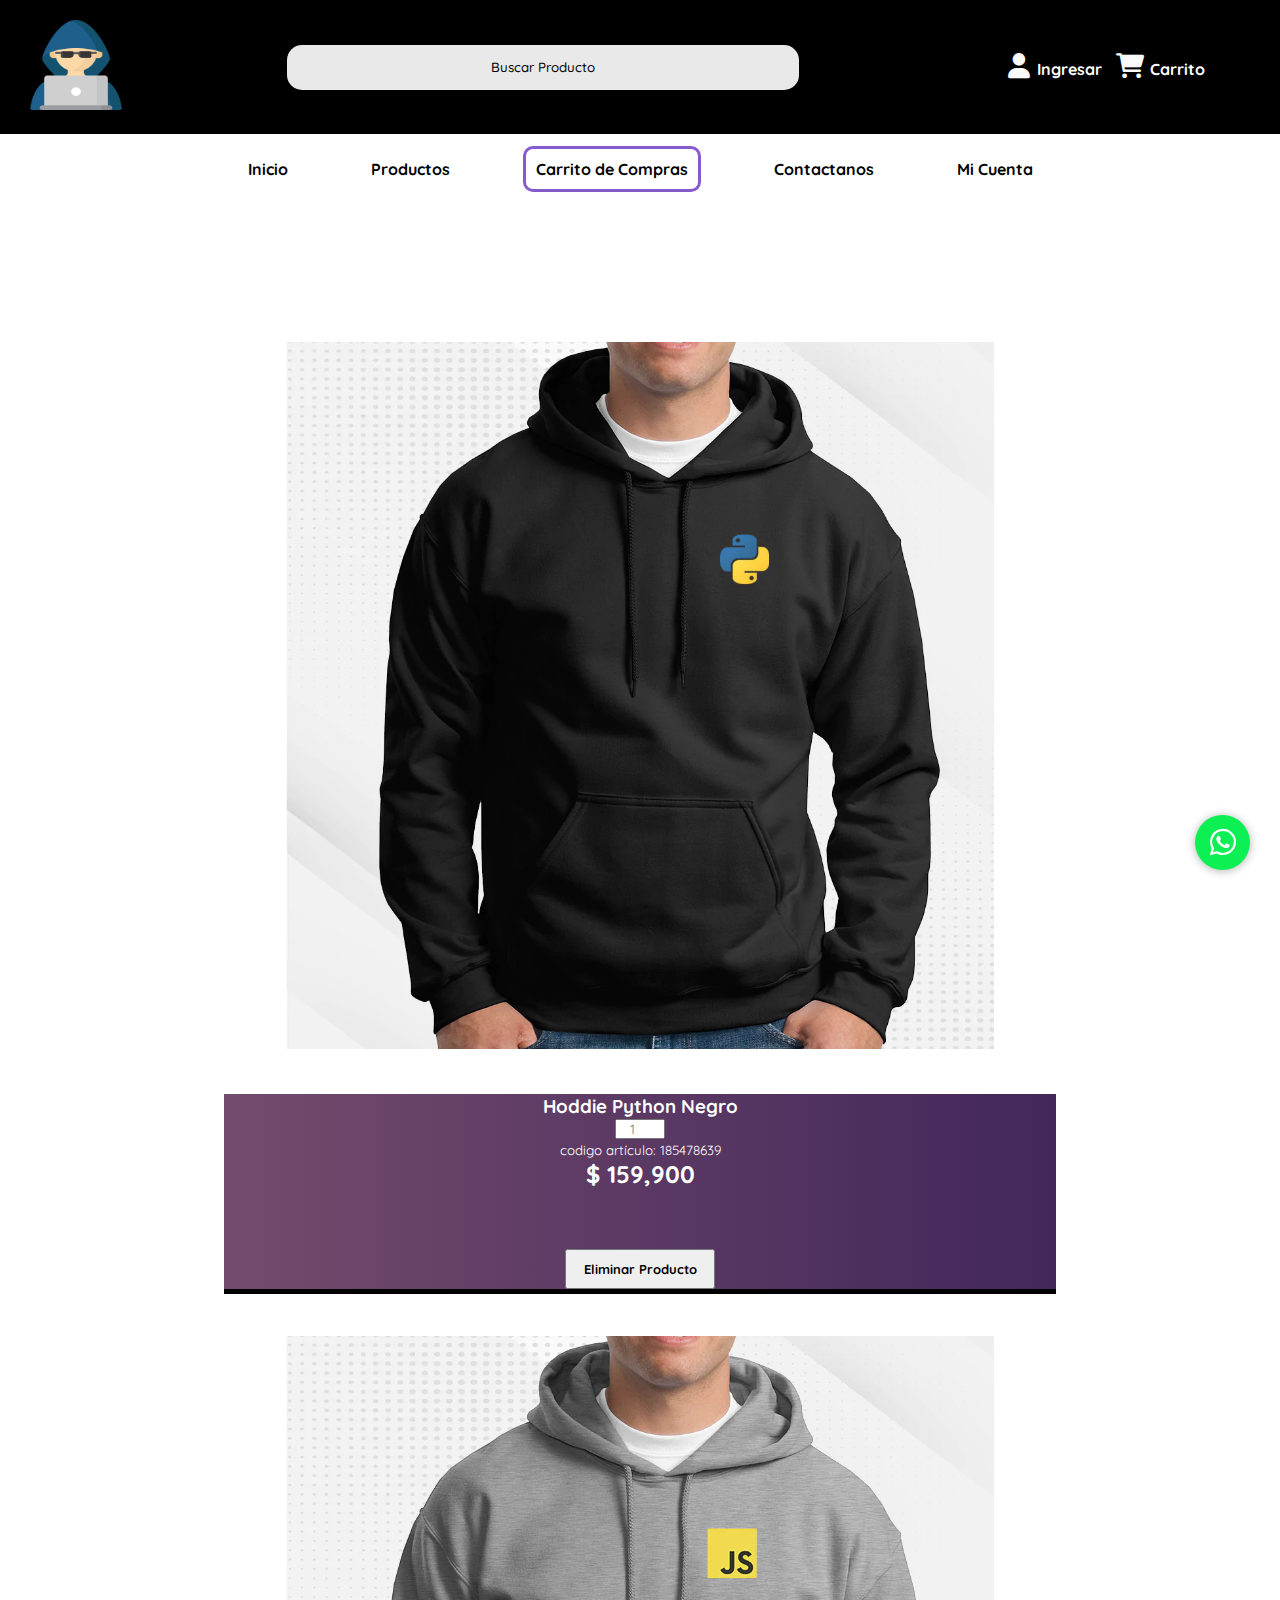
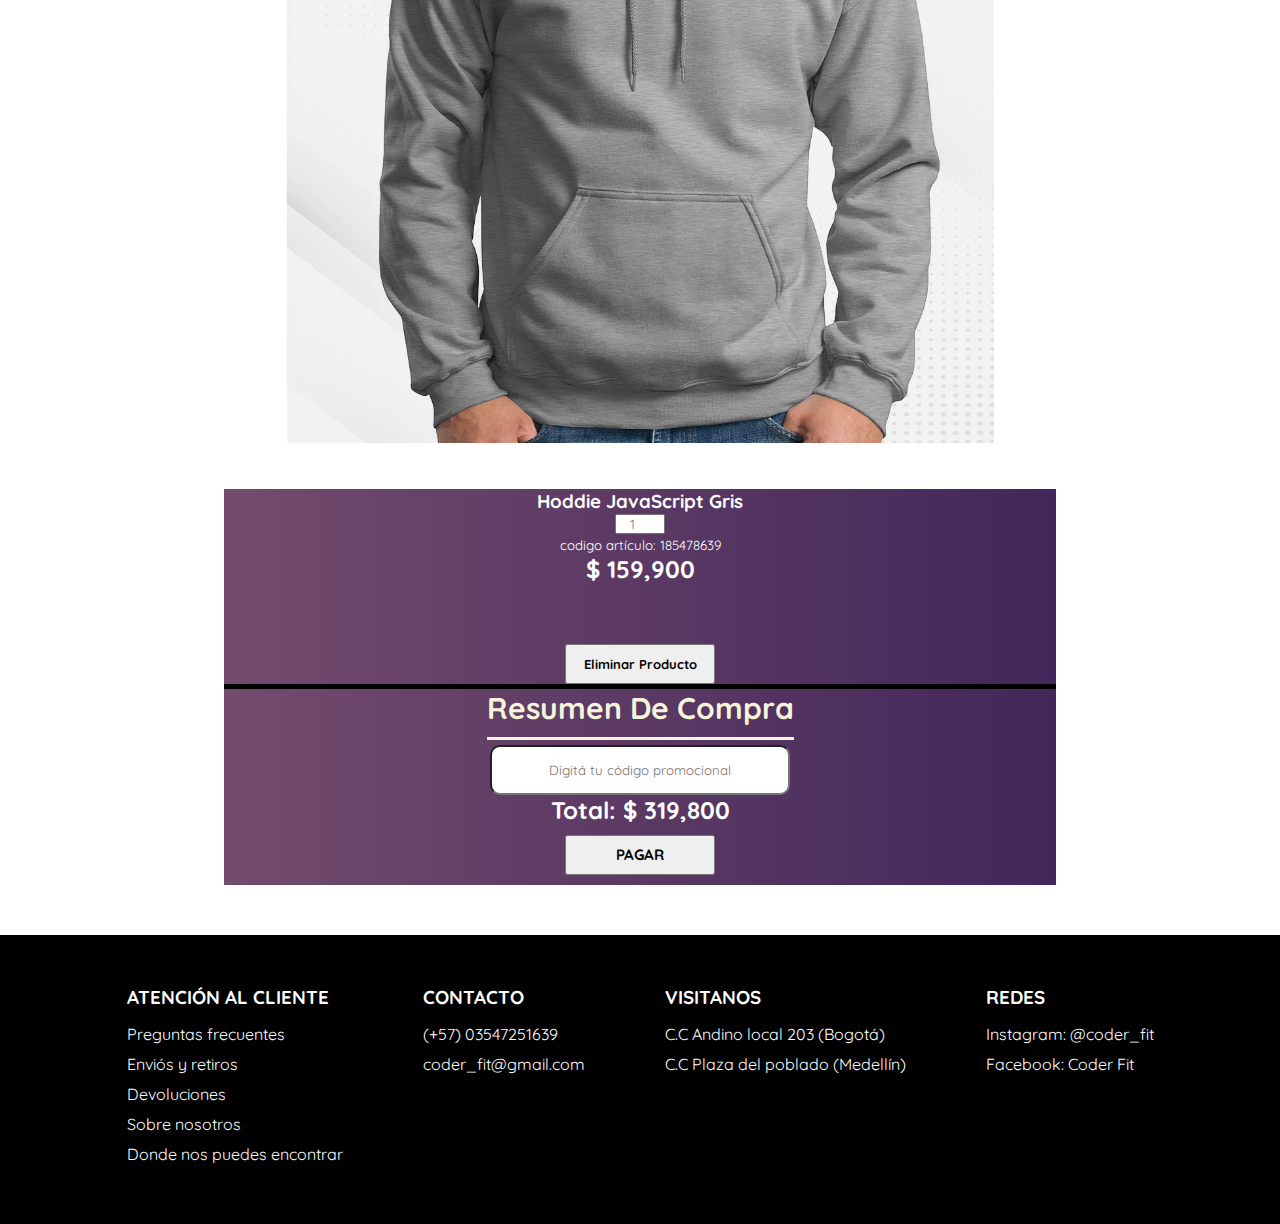
==== pages/carrito.html @ 986bc899 "Finalizando carousel" ====
<!DOCTYPE html>
<html lang="en">

<head>
    <meta charset="UTF-8">
    <meta http-equiv="X-UA-Compatible" content="IE=edge">
    <meta name="viewport" content="width=device-width, initial-scale=1.0">
    <link rel="shortcut icon" href="../images/logo/logo3.png" type="img">
    <link rel="preconnect" href="https://fonts.googleapis.com">
    <link rel="preconnect" href="https://fonts.gstatic.com" crossorigin>
    <link href="https://fonts.googleapis.com/css2?family=Quicksand:wght@300;500;700&display=swap" rel="stylesheet">
    <!-- CSS only -->
    <link href="https://cdn.jsdelivr.net/npm/bootstrap@5.2.0/dist/css/bootstrap.min.css" rel="stylesheet"
        integrity="sha384-gH2yIJqKdNHPEq0n4Mqa/HGKIhSkIHeL5AyhkYV8i59U5AR6csBvApHHNl/vI1Bx" crossorigin="anonymous">
    <title>Carrito</title>
    <link rel="stylesheet" href="../styles/styles.css">
    <link rel="stylesheet" href="../fontawesome-free-6.1.2-web/css/all.css">

</head>

<body>

        <header>
            <div class="header-container">
                <a href="../index.html" class="header-logo">
                    <img src="../images/logo/logo3.png" alt="logo">
                </a>

                <div class="container-input">
                    <input type="text" placeholder="Buscar Producto">
                </div>


                <div class="icons-header">
                    <span href="./cuenta.html" class="fa-solid fa-user">
                        <a class="header-icon__user" href="./cuenta.html">Ingresar</a>
                    </span>
                    <span class="fa-solid fa-cart-shopping">
                        <a href="./carrito.html" class="header-icon-shopping">Carrito</a>
                    </span>
                </div>

                <div class="menu-mobile">
                    <input type="checkbox" id="check">
                    <label for="check" class="checkbtn">
                        <i class="fa-solid fa-bars"></i>
                    </label>

                    <ul class="list-mobile">
                        <li><a href="../index.html">Inicio</a></li>
                        <li><a href="./productos.html">Productos</a></li>
                        <li class="mobile-carrito"><a href="./carrito.html">Carrito</a></li>
                        <li><a href="./contactanos.html">Contactanos</a></li>
                        <li><a href="./cuenta.html">Mi cuenta</a></li>
                    </ul>
                </div>

            </div>

            <nav class="header-nav">
                <ul class="nav-list">
                    <li><a href="../index.html"> Inicio </a></li>
                    <li><a href="./productos.html"> Productos </a></li>
                    <li class="nav-carrito"><a href="./carrito.html"> Carrito de Compras </a></li>
                    <li><a href="./contactanos.html"> Contactanos </a></li>
                    <li><a href="./cuenta.html"> Mi Cuenta </a></li>
                </ul>
            </nav>
        </header>

        <main>
            <section class="container-main">

                <div>
                    <a href="https://api.whatsapp.com/send?phone=987654321" class="btn-wsp" target="_blank"> <i
                            class="fa-brands fa-whatsapp"></i> </a>
                </div>

                <section class="items-shopping">
                    <div class="card mb-3 border-0 cards-horizontal">
                        <div class="row g-0 pb-4">
                            <div class="col-md-4">
                                <img src="../images/hoddies/MockUp_Hoodie_Python_1024x1024@2x.webp" class="img-fluid " alt="...">
                            </div>
                            <div class="col-md-8 text-cards">
                                <div class="card-body text-star align-center body-shopping">
                                    <h3 class="card-title">Hoddie Python Negro</h3>
                                    <span><input class="mt-4" type="number" placeholder="1"></span>
                                    <p class="card-text mt-4"><small>codigo artículo: 185478639</small></p>
                                    <h2>$ 159,900</h2>
                                    <button class="btn btn-danger">Eliminar Producto</button>
                                </div>
                            </div>
                        </div>
                        <div class="row g-0 pt-4 pb-4 item-shopping_others">
                            <div class="col-md-4">
                                <img src="../images/hoddies/Hoodie_JavaScript_Gris_1024x1024@2x.webp" class="img-fluid " alt="...">
                            </div>
                            <div class="col-md-8 text-cards">
                                <div class="card-body text-star align-center body-shopping">
                                    <h3 class="card-title">Hoddie JavaScript Gris</h3>
                                    <span><input class="mt-4" type="number" placeholder="1"></span>
                                    <p class="card-text mt-4"><small>codigo artículo: 185478639</small></p>
                                    <h2>$ 159,900</h2>
                                    
                                    <button class="btn btn-danger">Eliminar Producto</button>
                                </div>
                            </div>
                        </div>
                        <div class="row g-0 pt-4 pb-4 item-shopping_others">
                            
                            <div class="col-md-12 text-cards">
                                <div class="card-body text-star align-center">
                                    <h3 class="card-title mt-4 h3-total">Resumen De Compra</h3>
                                    
                                    <input class="mt-4 input-total" type="text" placeholder="Digitá tu código promocional">
                                    <h2 class="mt-4">Total: $ 319,800</h2> 
                                    <button class="btn btn-success button-total">PAGAR</button>
                                </div>
                            </div>
                        </div>
                    </div>
                    
                </section>



                <!-- <div class="metodos-pago">
                    <img src="../images/metodos-de-pago-por-payu.png" alt="metodos de pago">
                </div> -->
            </section>
        </main>

        <footer>

            <section class=footer-style>
                <div>
                    <h3>ATENCIÓN AL CLIENTE</h3>
                    <p>Preguntas frecuentes</p>
                    <p>Enviós y retiros</p>
                    <p>Devoluciones</p>
                    <p>Sobre nosotros</p>
                    <p>Donde nos puedes encontrar</p>
                </div>

                <div>
                    <h3>CONTACTO</h3>
                    <p>(+57) 03547251639</p>
                    <p>coder_fit@gmail.com</p>
                </div>

                <div>
                    <h3>VISITANOS</h3>
                    <p>C.C Andino local 203 (Bogotá)</p>
                    <p>C.C Plaza del poblado (Medellín)</p>
                </div>

                <div>
                    <h3>REDES</h3>
                    <p>Instagram: @coder_fit</p>
                    <p>Facebook: Coder Fit</p>
                </div>
            </section>

        </footer>


    <!-- JavaScript Bundle with Popper -->
    <script src="https://cdn.jsdelivr.net/npm/bootstrap@5.2.0/dist/js/bootstrap.bundle.min.js"
        integrity="sha384-A3rJD856KowSb7dwlZdYEkO39Gagi7vIsF0jrRAoQmDKKtQBHUuLZ9AsSv4jD4Xa"
        crossorigin="anonymous"></script>
    <script src="/index.js"></script>
</body>

</html>
---- styles/styles.css ----
* {
    margin: 0;
    padding: 0;
    box-sizing: border-box;
    font-family: 'Quicksand', sans-serif;
}

html {
    font-size: 62.5%;
}

body {
    font-size: 1.6rem;
    position: relative;
    min-height: 100vh;
}

a {
    text-decoration: none;
}


/* GRID EN CONTACTO */

.grid-contact {
    display: grid;
    grid-template-areas: 
    "header"
    "form"
    "footer";
    grid-template-columns: 1fr;
    grid-template-rows: 1fr 1fr 1fr;
    width: 100%;
    height: 100vh;
}

.grid-account {
    display: grid;
    grid-template-areas: 
    "header"
    "nav"
    "form"
    "footer";
    grid-template-columns: 1fr;
    grid-template-rows: auto;
    width: 100%;
    height: 100vh;
}

.grid-newaccount {
    display: grid;
    grid-template-areas: 
    "header"
    "nav"
    "form"
    "footer";
    grid-template-columns: 1fr;
    grid-template-rows: auto;
    width: 100%;
    height: 100vh;
}

/* El Header De Mi Pagina */

header {
    grid-area: header;
    width: 100%;
    position: fixed;
    height: auto;
    top: 0;
    z-index: 1;
}

.header-container {
    display: flex;
    justify-content: space-around;
    align-items: center;
    background-color: #000;
    /* position: fixed; */
    width: 100%;
}


.header-logo img {
    width: 10rem;
    height: 9rem;
    margin: 2rem;
}

.container-input {
    display: flex;
    align-items: center;
    width: 50%;
    margin-left: 10%;
}

.container-input input {
    margin-top: 2rem;
    width: 80%;
    height: 4.5rem;
    border-radius: 1.5rem;
    border: none;
    margin-bottom: 2rem;
    text-align: center;
    justify-content: center;
    background-color: rgb(233, 233, 233);
    grid-area: nav;
}

.container-input input:hover {
    box-shadow: 0 1px 6px 0 #20212447;
    border-color: #dfe1e500;
}

.container-input input::placeholder {
    text-align: center;
    color: #000000;
    font-weight: 500;
}

.menu-mobile, #check {
    display: none;
}

.icons-header {
    margin-left: 5%;
    margin-right: 5%;
}

.fa-solid {
    text-decoration: none;
    font-size: 2.5rem;
    color: #fafafa;
    padding: 0.5rem;
}

.header-icon__user {
    font-size:medium;
    font-weight: bold;
    color: #fff;
}

.header-icon__user:hover {
    color: #fafafa;
}

.fa-solid a::after {
    content: "";
    height: 0.3rem;
    width: 0;
    background-color: #865bce;
    display: block;
    transition: all 300ms;
}

.fa-solid a:hover::after {
    width: 100%;
}

.header-icon-shopping {
    font-size:medium;
    font-weight: bold;
    color: #fff;
}

.header-icon-shopping:hover {
    color: #fafafa;
}


.nav-list {
    display: flex;
    flex-direction: row;
    justify-content: center;
    align-items: center;
    list-style-type: none;
    font-weight: bold;
    gap: 5%;
    padding: 1rem;
    height: 70px;
    width: 100%;    
    z-index: 100;
    background-color: #fff;
}

.header-nav {
    grid-area: nav;
}

.header-nav a { 
    color: rgb(0, 0, 0);
    padding: 1rem;
}

.header-nav a:hover { 
    border: 3px solid #865bce;
    border-radius: 1rem;
}

.nav-index a {
    border: 3px solid #865bce;
    border-radius: 1rem;
}

.nav-products a {
    border: 3px solid #865bce;
    border-radius: 1rem;
}

.nav-carrito a {
    border: 3px solid #865bce;
    border-radius: 1rem;
}

.nav-contact a {
    border: 3px solid #865bce;
    border-radius: 1rem;
}

.nav-account a {
    border: 3px solid #865bce;
    border-radius: 1rem;
}

/* El contenido principal */



/* Boton de WhatsApp */

.btn-wsp {
    position: fixed;
    width: 5.5rem;
    height: 5.5rem;
    line-height: 5.5rem;
    bottom: 3rem;
    right: 3rem;
    background: #0df053;
    color: #fff;
    border-radius: 5rem;
    transition: all 1s;
    font-size: 30px;
    box-shadow: 0 1px 10px rgba(0, 0, 0, 0.3);
    z-index: 100;
    text-align: center;
}

.btn-wsp:hover {
    color: #0df053;
    background: #fff;
}

/* Pagina Index */

.container-h3 {
    display: flex;
    justify-content: center;
    margin-top: 25rem;
    background-color: #F5F5DC;
    grid-area: new;
}

.container-h3 h3 {
    color: rgb(255, 255, 255);
    width: 25rem;
    height: 5rem;
    background-color: #865bce;
    border-radius: 2.5rem;
    line-height: 5rem;
    margin-top: 2rem;
    text-align: center;
}

.container-new {
    background-color: #F5F5DC;
    grid-area: newimg;
}

.container-new .col {
    margin: 3rem 2rem;
}

.container-new .carousel-elements {
    display: flex;
    justify-content: center;
    align-items: center;
    text-align: center;
}

#carouselExampleControls .carousel-control-prev-icon {
    background-image: url("../images/icons/flecha-correcta\ \(1\).png");
}

#carouselExampleControls .carousel-control-next-icon {
    background-image: url("../images/icons/flecha-correcta.png");
    color: #865bce;
}

.carousel-indicators button {
    background-color: #000;
}

.carousel-control-prev {
    justify-content: flex-start;
    margin-left: 2.5rem;
}

.carousel-control-next {
    justify-content: flex-end;
    margin-right: 2.5rem;
}

#cards_index .card {
    text-align: center;
    margin-top: 2rem;
    margin-bottom: 2rem;
}

#cards_index .badges-index {
    text-align: start;
}

#cards_index h3 {
    font-weight: bold;
}

#cards_index button {
    height: 3rem;
    width: 40%;
    font-weight: 600;
    font-size: 13px;
    background-color: #865bce;
    color: #fff;
    border-radius: 1rem;
    border: none;
}

/* Pagina Productos */

.encabezado-products {
    background-color: #000000;
    color: rgb(255, 255, 255);
    height: 6.5rem;
    width: 75%;
    display: flex;
    justify-content: flex-end;
    align-items: center;
    text-align: center;
    margin: 25rem auto auto;
}

.encabezado-products select {
    background-color: #865bce;
    color: rgb(255, 255, 255);
    font-weight: 500;
    font-size: medium;
    padding: 1rem;
    border-radius: 1rem;
    margin-right: 1rem;
    cursor: pointer;
}

.main-container .icons-products {
    display: flex;
    flex-direction: row;
    justify-content: space-evenly;
    align-items: center;
    flex-wrap: wrap;
    margin-top: 2.5%;
    width: 100%;
}

.icons-products img {
    border-radius: 10%;
    width: 100%;
    margin-bottom: 3%;
}

#cards_products button {
    height: 3rem;
    width: 40%;
    font-weight: 600;
    font-size: 13px;
    background-color: #865bce;
    color: #fff;
    border-radius: 1rem;
    border: none;
}

#cards_products .card {
    text-align: center;
    margin-top: 2rem;
    margin-bottom: 2rem;
    cursor: pointer;
}

#cards_products .card:hover {
    transform: translateY(-15px);
    box-shadow: 0 12px 16px rgba(0, 0, 0, 0.2);
}

#cards_products .badges-products {
    text-align: start;
}

#cards_products h3 {
    font-weight: bold;
    padding-top: 1rem;
}

/* Pagina Carrito */

.items-shopping {
    margin-top: 30rem;
    margin-bottom: 5rem;
    display: flex;
    align-items: center;
    align-content: center;
    justify-content: center;
    text-align: center;
}

.items-shopping .text-cards {
    background-image: linear-gradient( to left,#42275a, #734b6d);
    color: #fff;
    display: flex;
    justify-content: space-around;
}

.items-shopping img{
    margin: 5% 5%;
    width: 85%;
    height: 85%;
}

.items-shopping .cards-horizontal {
    width: 65%;
}

.items-shopping .body-shopping {
    display: flex;
    flex-direction: column;
    align-items: center;
    justify-content: center;
}

.items-shopping input {
    width: 50px;
    text-align: center;
}

.items-shopping .input-total {
    text-align: center;
    width: 300px;
    height: 50px;
    border-radius: 1rem;
    margin-top: 5px;
}

.items-shopping button {
    margin-top: 6rem;
    margin-bottom: 0;
    width: 15rem;
    height: 4rem;
    font-weight: 900;
    font-size: 13px;
}

.items-shopping .h3-total {
    font-weight: bold;
    color: #F5F5DC;
    font-size: 30px;
    border-bottom: 0.3rem solid #F5F5DC;
    padding-bottom: 1rem;
}

.items-shopping .button-total {
    margin: 1rem;
    font-weight: bold;
    font-size: 15px;
}

.items-shopping .item-shopping_others {
   border-top: 0.5rem solid #000;
}



/* Pagina contacto */

.main-form {
    background-color: #F5F5DC;
    margin: 25rem auto 10rem auto;
    border-radius: 1rem;
    width: 60%;
    display: flex;
    flex-direction: column;
    text-align: center;
    padding: 5rem;
    grid-area: form;
}

.form-title {
    color: #865bce;
    font-size: 2.7rem;
    font-weight: bold;
    margin-bottom: 2.5rem;
}

/* .main-form h4 {
    padding-top: 2rem;
} */
  
.controls {
    width: 100%;
    background: rgb(233, 233, 233);
    padding: 1rem;
    border-radius: 0.4rem;
    margin-bottom: 1.6rem;
    border: 1px solid rgb(174, 174, 174);
    font-size: 1.8rem;
}
  
.main-form P {
    text-align: start;
    height: 4rem;
    font-size: 1.8rem;
    line-height: 4rem;
}
  
.main-form a {
    text-decoration: none;
}
  
.main-form a:hover {
    text-decoration: underline;
}

.form-terms {
    margin-top: 2rem;
    display: flex;
    justify-content: center;
    align-items: center;
    text-align: center;
    padding: 2rem;
}

.form-terms label {
    display: inline-block;
    align-items: center;
    text-align: center;
    justify-content: center;
}

.form-checkbox {
    cursor: pointer;
    border-radius: 0.25em;
    width: 2rem;
    height: 2rem;
    margin-right: 0.5rem;
}
  
.main-form .botons {
    width: 100%;
    background-color: #865bce;
    color: rgb(255, 255, 255);
    border: none;
    border-radius: 1rem;
    padding: 1.2rem;
    margin: 1.6rem 0;
    font-size: 1.6rem;
    font-weight: 600;
    cursor: pointer;
}

.form-textarea {
    width: 100%;
    height: 20rem;
    background: rgb(233, 233, 233);
    border: 1px solid rgb(174, 174, 174);
    border-radius: 0.4rem;
    font-size: 1.8rem;
    padding: 1rem;
}

/* Pagina Cuenta */

.form-container__account h5 {
    width: 70%;
    padding: 1rem;
    display: inline-block;
    align-items: center;
    text-align: center;
    justify-content: center;
}

.form-container__account h4 a {
    color: #000000;
    border: 0.3rem solid #865bce;
    border-radius: 0.5rem;
    padding: 0.5rem;
}

.form-create__account h4 {
    margin-top: 3rem;
    padding-bottom: 3rem;
}

.form-container__account h4 a:hover {
    font-size: 2rem;
}

/* Crear cuenta */

.container-select {
    background: rgb(233, 233, 233);
    padding: 1rem;
    border-radius: 0.4rem;
    margin-bottom: 1.6rem;
    border: 1px solid rgb(174, 174, 174);
    font-size: 1.8rem;
}



/* Pie de Pagina */

footer {
    background-color: rgb(0, 0, 0);
    width: 100%;
    text-align: center;
    grid-area: footer;
    justify-content: center;
    display: flex;
    padding: 5rem;
    /* position: absolute; */
}

.footer-style {
    color: #fff;
    display: flex;
    flex-wrap: wrap;
    justify-content: space-between;
    gap: 8rem;
}

.footer-style h3 {
    margin-bottom: 1.5rem;
    text-align: start;
}

.footer-style p {
    margin-bottom: 1rem;
    text-align: start;
}


/* DISPOSITIVO MOBILE */

@media screen and (max-width: 768px) {

    /* HEADER */

    header {
        align-items: center;
        justify-content: center;
    }

    .header-logo {
        width: 20%;
    }

    .header-logo img {
        width: 8rem;
        height: 8rem;
        margin: 2rem;
    }

    .header-nav {
        display: none;
    }

    .icons-header {
        display: none;
    }

    .icon-mobile .fa-solid {
        cursor: pointer;
        font-size: 3rem;
    }

    .container-input {
        width: 100%;
        margin: 0;
        margin-left: 7%;
    }

    .container-input input{
        width: 75%;
    }

    /* MENU MOBILE */ /* MENU MOBILE */ /* MENU MOBILE */ /* MENU MOBILE */

    .checkbtn {
        display: block;
    }

    .menu-mobile {
        display: block;
        position: fixed;
        justify-content: center;
        right: 20px;
        cursor: pointer;
    }

    .menu-mobile ul {
        display: block;
        position: fixed;
        top: 100px;
        left: -100%;
        background: #F5F5DC;
        width: 100%;
        height: 100vh;
        right: 0;
    }

    .menu-mobile ul li a {
        text-decoration: none;
        color: rgb(0, 0, 0);
        font-weight: 600;
        padding: 1rem;
        border-radius: 1rem;
    }

    .list-mobile a:hover { 
        border: 3px solid #865bce;
        border-radius: 1rem;
    }

    .mobile-index a {
        border: 3px solid #865bce;
        border-radius: 1rem;
    }

    .mobile-products a {
        border: 3px solid #865bce;
        border-radius: 1rem;
    }

    .mobile-carrito a {
        border: 3px solid #865bce;
        border-radius: 1rem;
    }

    .mobile-contact a {
        border: 3px solid #865bce;
        border-radius: 1rem;
    }

    .mobile-account a {
        border: 3px solid #865bce;
        border-radius: 1rem;
    }

    .menu-mobile ul li {
        padding: 2rem;
        display: flex;
        justify-content: center;
        margin: 0;
    }

    .menu-mobile ul li:last-child{
        background: none;
        padding: 1rem;
    }

    #check:checked ~ ul {
        left: 0;
        transition: all .45s;
    }

    .menu-mobile i {
        width: 30px;
        height: 30px;
        cursor: pointer;
    }

    /* INDEX *//* INDEX *//* INDEX *//* INDEX *//* INDEX */

    .container-h3 {
        margin: 15rem auto auto;
        /* border-left: 1rem solid #fff;
        border-right: 1rem solid #fff; */
    }

    .container-new .imgnew {
        display: none;
    }

    .container-new {
        margin: auto;
    }

    .container-new .three {
        display: none;
    }

    .container-images {
        margin: auto;
    }

    /* .container-images img {
        margin: 1rem 0.5rem;
        width: 28rem;
        height: 26rem;
    } */


    /* PRODUCTOS *//* PRODUCTOS *//* PRODUCTOS */

    .container-aside {
        display: none;
    }

    .encabezado-products {
        width: 90%;
        display: flex;
        margin: 15rem auto auto;
    }
    
    .encabezado-products select {
        font-weight: 500;
        font-size: smaller;
        margin-right: 1rem;
        cursor: pointer;
    }
    
    .container-products {
        width: 100%;
        margin: auto;
        margin-top: 1.5rem;
    }
    
    .container-products .cards-products {
        width: 29rem;
        height: 30rem;
        margin: 2rem;
        font-size: 13px;
    }
         
    .container-products img {
        width: 25rem;
        height: 23rem;
        margin: 1rem 2rem;
    }


    /* CARRITO *//* CARRITO *//* CARRITO *//* CARRITO */

    .items-shopping .cards-horizontal {
        width: 90%;
    }

    .items-shopping img{
        margin: 1rem;
        width: 250px;
        height: 250px;
    }

    .items-shopping {
        margin-top: 15rem;
        margin-bottom: 5rem;
    }

    .items-shopping .input-total {
        text-align: center;
        width: 180px;
        height: 50px;
        border-radius: 1rem;
        margin-top: 5px;
        font-size: 12px;
    }


    /* CONTACTO *//* CONTACTO *//* CONTACTO *//* CONTACTO */

    .main-form {
        margin: 16rem auto 5rem auto;
        border-radius: 1rem;
        width: 80%;
        font-size: 1.3rem;
    }

    .form-title {
        font-size: 2rem;
    }

    .main-form p {
        font-size: 1.5rem;
    }

    /* CUENTA *//* CUENTA *//* CUENTA *//* CUENTA */

    .form-container__account h4 a:hover {
        font-size: 1.5rem;
    }

    /* FOOTER *//* FOOTER *//* FOOTER *//* FOOTER */

    .footer-style {
        color: #fff;
        margin: 0 5rem;
        font-size: 13px;
        gap: 3rem;
    }



    




}

@media screen and (max-width: 576px) {

    .header-logo img {
        width: 6rem;
        height: 6rem;
        margin: 1rem;
    }

    .container-new .two,.three {
        display: none;
    }

    .container-aside {
        display: none;
    }

    .items-shopping .cards-horizontal {
        width: 100%;
    }

    .items-shopping {
        margin-top: 12rem;
        margin-bottom: 5rem;
    }

    footer {
        padding: 2rem;
    }
}
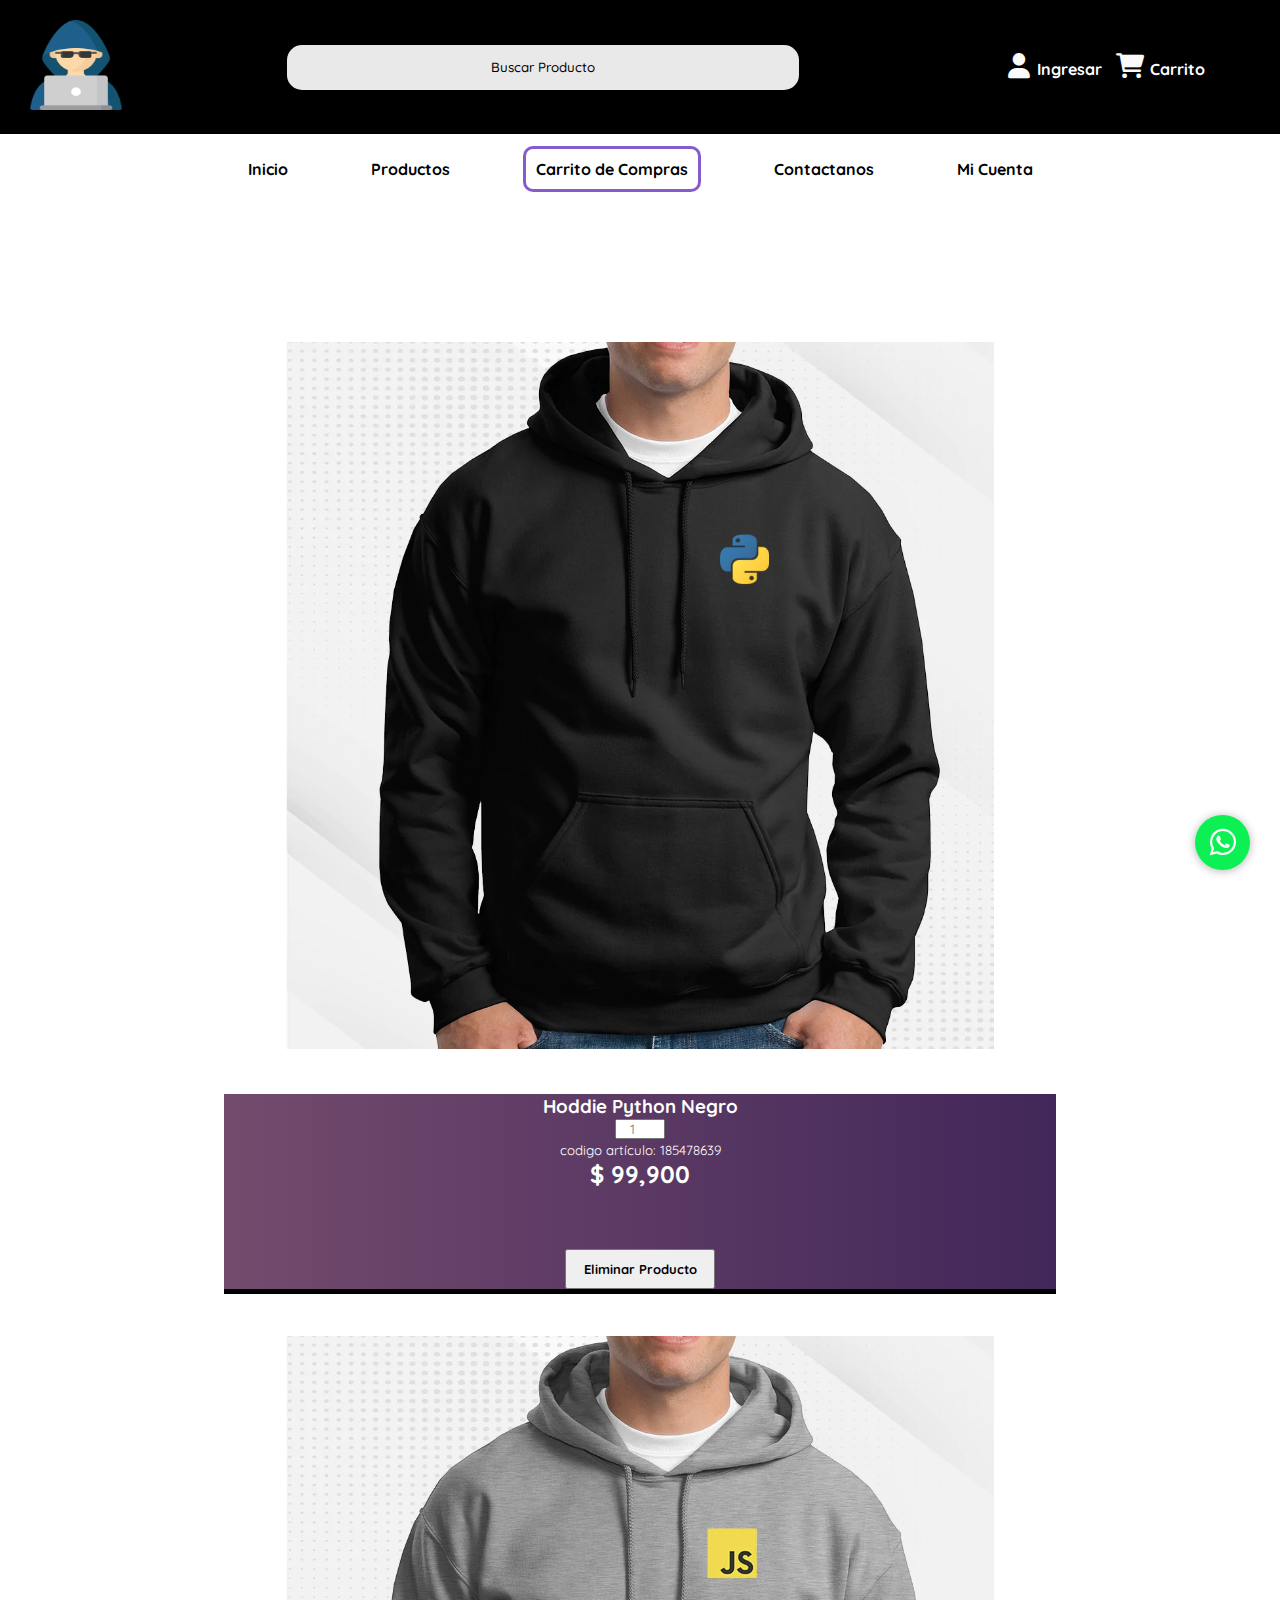
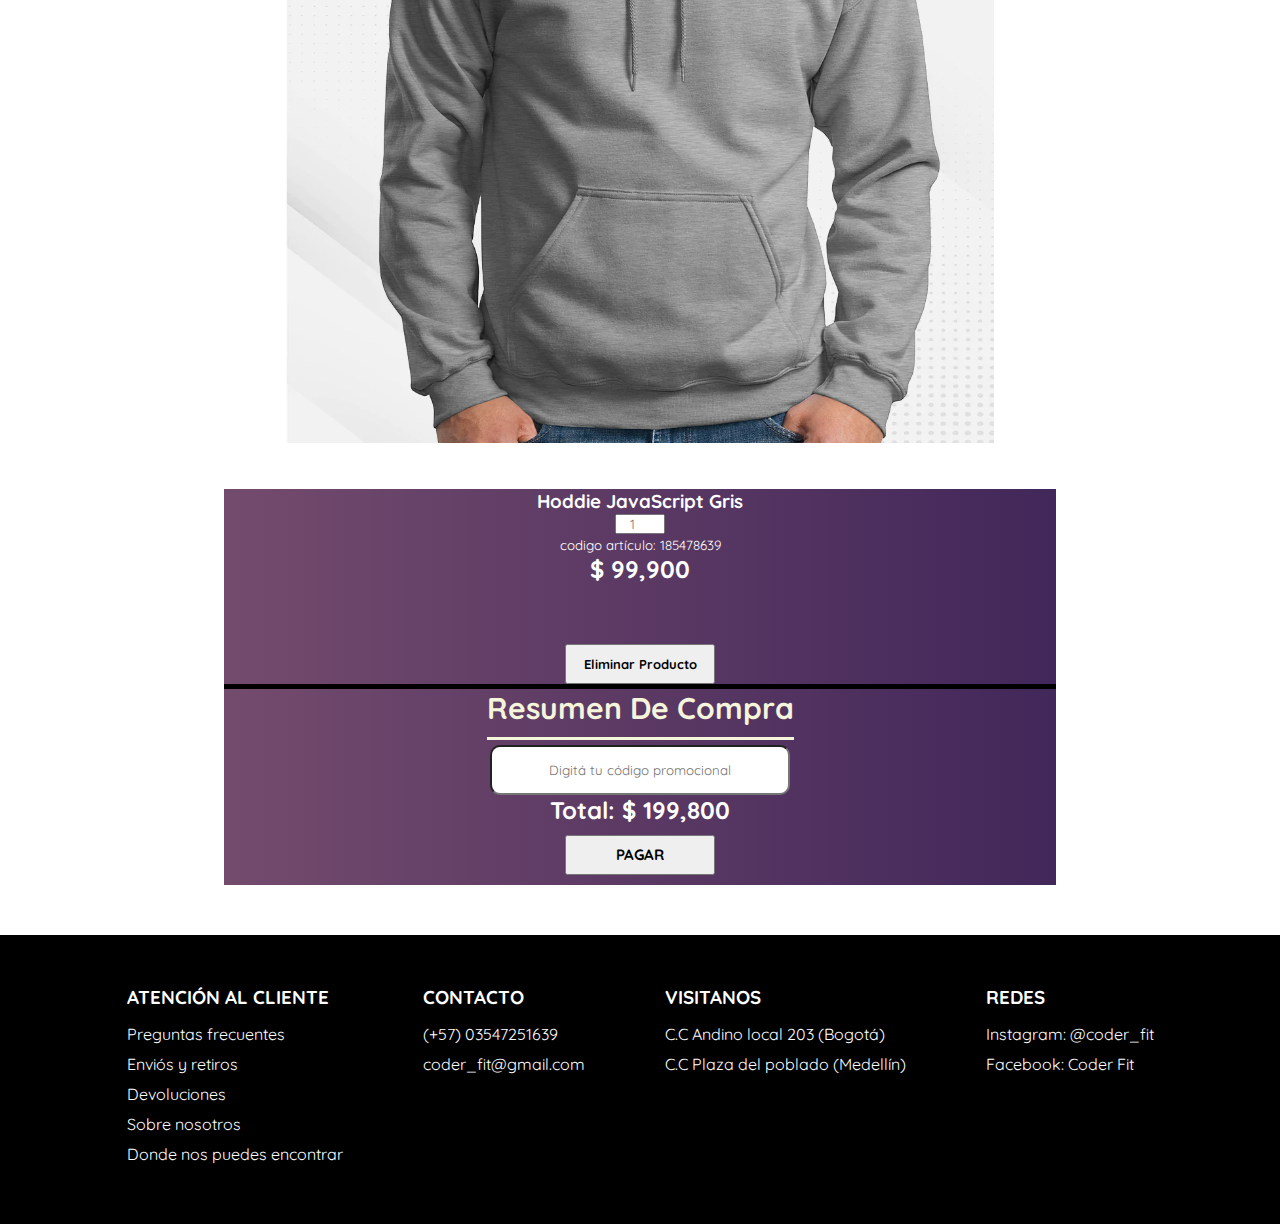
==== commit 504de7bf: "Ajustes finales" ====
--- a/pages/carrito.html
+++ b/pages/carrito.html
@@ -80,28 +80,28 @@
                     <div class="card mb-3 border-0 cards-horizontal">
                         <div class="row g-0 pb-4">
                             <div class="col-md-4">
-                                <img src="../images/hoddies/MockUp_Hoodie_Python_1024x1024@2x.webp" class="img-fluid " alt="...">
+                                <img src="../images/hoddies/MockUp_Hoodie_Python_1024x1024@2x.webp" class="img-fluid " alt="Hoddie Python Negro">
                             </div>
                             <div class="col-md-8 text-cards">
                                 <div class="card-body text-star align-center body-shopping">
                                     <h3 class="card-title">Hoddie Python Negro</h3>
                                     <span><input class="mt-4" type="number" placeholder="1"></span>
                                     <p class="card-text mt-4"><small>codigo artículo: 185478639</small></p>
-                                    <h2>$ 159,900</h2>
+                                    <h2>$ 99,900</h2>
                                     <button class="btn btn-danger">Eliminar Producto</button>
                                 </div>
                             </div>
                         </div>
                         <div class="row g-0 pt-4 pb-4 item-shopping_others">
                             <div class="col-md-4">
-                                <img src="../images/hoddies/Hoodie_JavaScript_Gris_1024x1024@2x.webp" class="img-fluid " alt="...">
+                                <img src="../images/hoddies/Hoodie_JavaScript_Gris_1024x1024@2x.webp" class="img-fluid " alt="Hoddie JavaScript Gris">
                             </div>
                             <div class="col-md-8 text-cards">
                                 <div class="card-body text-star align-center body-shopping">
                                     <h3 class="card-title">Hoddie JavaScript Gris</h3>
                                     <span><input class="mt-4" type="number" placeholder="1"></span>
                                     <p class="card-text mt-4"><small>codigo artículo: 185478639</small></p>
-                                    <h2>$ 159,900</h2>
+                                    <h2>$ 99,900</h2>
                                     
                                     <button class="btn btn-danger">Eliminar Producto</button>
                                 </div>
@@ -114,7 +114,7 @@
                                     <h3 class="card-title mt-4 h3-total">Resumen De Compra</h3>
                                     
                                     <input class="mt-4 input-total" type="text" placeholder="Digitá tu código promocional">
-                                    <h2 class="mt-4">Total: $ 319,800</h2> 
+                                    <h2 class="mt-4">Total: $ 199,800</h2> 
                                     <button class="btn btn-success button-total">PAGAR</button>
                                 </div>
                             </div>
@@ -169,7 +169,7 @@
     <script src="https://cdn.jsdelivr.net/npm/bootstrap@5.2.0/dist/js/bootstrap.bundle.min.js"
         integrity="sha384-A3rJD856KowSb7dwlZdYEkO39Gagi7vIsF0jrRAoQmDKKtQBHUuLZ9AsSv4jD4Xa"
         crossorigin="anonymous"></script>
-    <script src="/index.js"></script>
+    <script src="../index.js"></script>
 </body>
 
 </html>--- a/styles/styles.css
+++ b/styles/styles.css
@@ -490,14 +490,26 @@
 
 .main-form {
     background-color: #F5F5DC;
-    margin: 25rem auto 10rem auto;
-    border-radius: 1rem;
-    width: 60%;
-    display: flex;
-    flex-direction: column;
-    text-align: center;
-    padding: 5rem;
-    grid-area: form;
+    margin: 25rem 15rem 10rem 15rem;
+    text-align: center;
+    align-items: center;
+    justify-content: center;
+    border-radius: 1rem;
+    padding-left: 5rem;
+    padding-right: 5rem;
+    padding-top: 2rem;
+}
+
+.main-form .item-form input {
+    font-size: 15px;
+    padding: 1rem;
+    border-radius: 1rem;
+}
+
+.main-form .item-form textarea {
+    font-size: 15px;
+    padding: 1rem;
+    border-radius: 1rem;
 }
 
 .form-title {
@@ -507,110 +519,99 @@
     margin-bottom: 2.5rem;
 }
 
-/* .main-form h4 {
+.checkbox-form {
+    display: flex;
+    justify-content: center;
+    margin-top: 3rem;
+}
+
+.checkbox-form input {
+    margin-right: 5px;
+}
+
+.button-contact button {
+    margin-top: 3rem;
+    margin-bottom: 0;
+    width: 15rem;
+    height: 4rem;
+    font-weight: 900;
+    font-size: 18px;
+    border-radius: 1rem;
+    background-color: #865bce;
+    border: none;
+}
+
+.button-contact button:hover {
+    background-color: #F5F5DC;
+    border: 0.3rem solid #865bce;
+    color: #000;
+}
+
+/* Pagina Cuenta */
+
+.main-form_account {
+    background-color: #F5F5DC;
+    margin: 25rem auto 10rem auto;
+    width: 60%;
+    text-align: center;
+    align-items: center;
+    justify-content: center;
+    border-radius: 1rem;
+    padding-left: 5rem;
+    padding-right: 5rem;
     padding-top: 2rem;
-} */
-  
-.controls {
-    width: 100%;
-    background: rgb(233, 233, 233);
+}
+
+.main-form_account .item-form input {
+    font-size: 15px;
     padding: 1rem;
-    border-radius: 0.4rem;
-    margin-bottom: 1.6rem;
-    border: 1px solid rgb(174, 174, 174);
-    font-size: 1.8rem;
-}
-  
-.main-form P {
-    text-align: start;
+    border-radius: 1rem;
+}
+
+.main-form_account .item-form textarea {
+    font-size: 15px;
+    padding: 1rem;
+    border-radius: 1rem;
+}
+
+.checkbox-form-account {
+    margin-left: 5rem;
+    margin-right: 5rem;
+}
+
+.button-create button {
+    margin-top: 3rem;
+    margin-bottom: 0;
+    width: 15rem;
     height: 4rem;
-    font-size: 1.8rem;
-    line-height: 4rem;
-}
-  
-.main-form a {
-    text-decoration: none;
-}
-  
-.main-form a:hover {
-    text-decoration: underline;
-}
-
-.form-terms {
-    margin-top: 2rem;
-    display: flex;
-    justify-content: center;
-    align-items: center;
-    text-align: center;
-    padding: 2rem;
-}
-
-.form-terms label {
-    display: inline-block;
-    align-items: center;
-    text-align: center;
-    justify-content: center;
-}
-
-.form-checkbox {
-    cursor: pointer;
-    border-radius: 0.25em;
-    width: 2rem;
-    height: 2rem;
-    margin-right: 0.5rem;
-}
-  
-.main-form .botons {
-    width: 100%;
+    font-weight: 900;
+    font-size: 18px;
+    border-radius: 1rem;
+    background-color: #F5F5DC;
+    border: 0.3rem solid #865bce;
+}
+
+.button-create button:hover {
     background-color: #865bce;
-    color: rgb(255, 255, 255);
-    border: none;
-    border-radius: 1rem;
-    padding: 1.2rem;
-    margin: 1.6rem 0;
-    font-size: 1.6rem;
-    font-weight: 600;
-    cursor: pointer;
-}
-
-.form-textarea {
-    width: 100%;
-    height: 20rem;
-    background: rgb(233, 233, 233);
-    border: 1px solid rgb(174, 174, 174);
-    border-radius: 0.4rem;
-    font-size: 1.8rem;
+    color: #fff;
+    border: #000;
+}
+
+.button-create a {
+    color: #000;
+}
+
+.button-create a:hover {
+    color: #fff;
+}
+
+/* Crear cuenta */
+
+.main-form .item-form select {
+    font-size: 15px;
     padding: 1rem;
-}
-
-/* Pagina Cuenta */
-
-.form-container__account h5 {
-    width: 70%;
-    padding: 1rem;
-    display: inline-block;
-    align-items: center;
-    text-align: center;
-    justify-content: center;
-}
-
-.form-container__account h4 a {
-    color: #000000;
-    border: 0.3rem solid #865bce;
-    border-radius: 0.5rem;
-    padding: 0.5rem;
-}
-
-.form-create__account h4 {
-    margin-top: 3rem;
-    padding-bottom: 3rem;
-}
-
-.form-container__account h4 a:hover {
-    font-size: 2rem;
-}
-
-/* Crear cuenta */
+    border-radius: 1rem;
+}
 
 .container-select {
     background: rgb(233, 233, 233);
@@ -621,6 +622,31 @@
     font-size: 1.8rem;
 }
 
+.button-create button {
+    margin-top: 3rem;
+    margin-bottom: 0;
+    width: 15rem;
+    height: 4rem;
+    font-weight: 900;
+    font-size: 18px;
+    border-radius: 1rem;
+    background-color: #F5F5DC;
+    border: 0.3rem solid #865bce;
+}
+
+.button-create button:hover {
+    background-color: #865bce;
+    color: #fff;
+    border: #000;
+}
+
+.button-create a {
+    color: #000;
+}
+
+.button-create a:hover {
+    color: #fff;
+}
 
 
 /* Pie de Pagina */
@@ -895,11 +921,12 @@
         font-size: 2rem;
     }
 
-    .main-form p {
-        font-size: 1.5rem;
-    }
-
     /* CUENTA *//* CUENTA *//* CUENTA *//* CUENTA */
+
+    .main-form_account {
+        margin: 20rem auto 10rem auto;
+        width: 90%;
+    }
 
     .form-container__account h4 a:hover {
         font-size: 1.5rem;
@@ -925,6 +952,10 @@
 
 @media screen and (max-width: 576px) {
 
+    .menu-mobile ul {
+        top: 85px;
+    }
+
     .header-logo img {
         width: 6rem;
         height: 6rem;
@@ -948,6 +979,71 @@
         margin-bottom: 5rem;
     }
 
+    .main-form {
+        margin: 16rem auto 5rem auto;
+        border-radius: 1rem;
+        width: 90%;
+        font-size: 1rem;
+    }
+
+    .form-title {
+        font-size: 2rem;
+    }
+
+    .main-form .item-form input {
+        font-size: 12px;
+        padding: 0.5rem;
+        border-radius: 0.5rem;
+    }
+
+    .main-form .item-form textarea {
+        font-size: 12px;
+        padding: 0.5rem;
+        border-radius: 0.5rem;
+    }
+
+    .checkbox-form {
+        display: flex;
+        width: 100%;
+        align-items: center;
+        justify-content: center;
+    }
+    
+    .checkbox-form input {
+        margin-right: 5px;
+    }
+
+    .button-contact button {
+        margin-top: 3rem;
+        margin-bottom: 0;
+        width: 10rem;
+        height: 3rem;
+        font-weight: 500;
+        font-size: 13px;
+        border-radius: 1rem;
+    }
+
+    .main-form_account {
+        margin: 20rem auto 10rem auto;
+        width: 90%;
+        padding-left: 1rem;
+        padding-right: 1rem;
+        padding-top: 2rem;
+    }
+
+    .main-form {
+        width: 95%;
+        padding-left: 1rem;
+        padding-right: 1rem;
+        padding-top: 2rem;
+    }
+
+    .main-form .item-form select {
+        font-size: 12px;
+        padding: 0.5rem;
+        border-radius: 0.5rem;
+    }
+
     footer {
         padding: 2rem;
     }
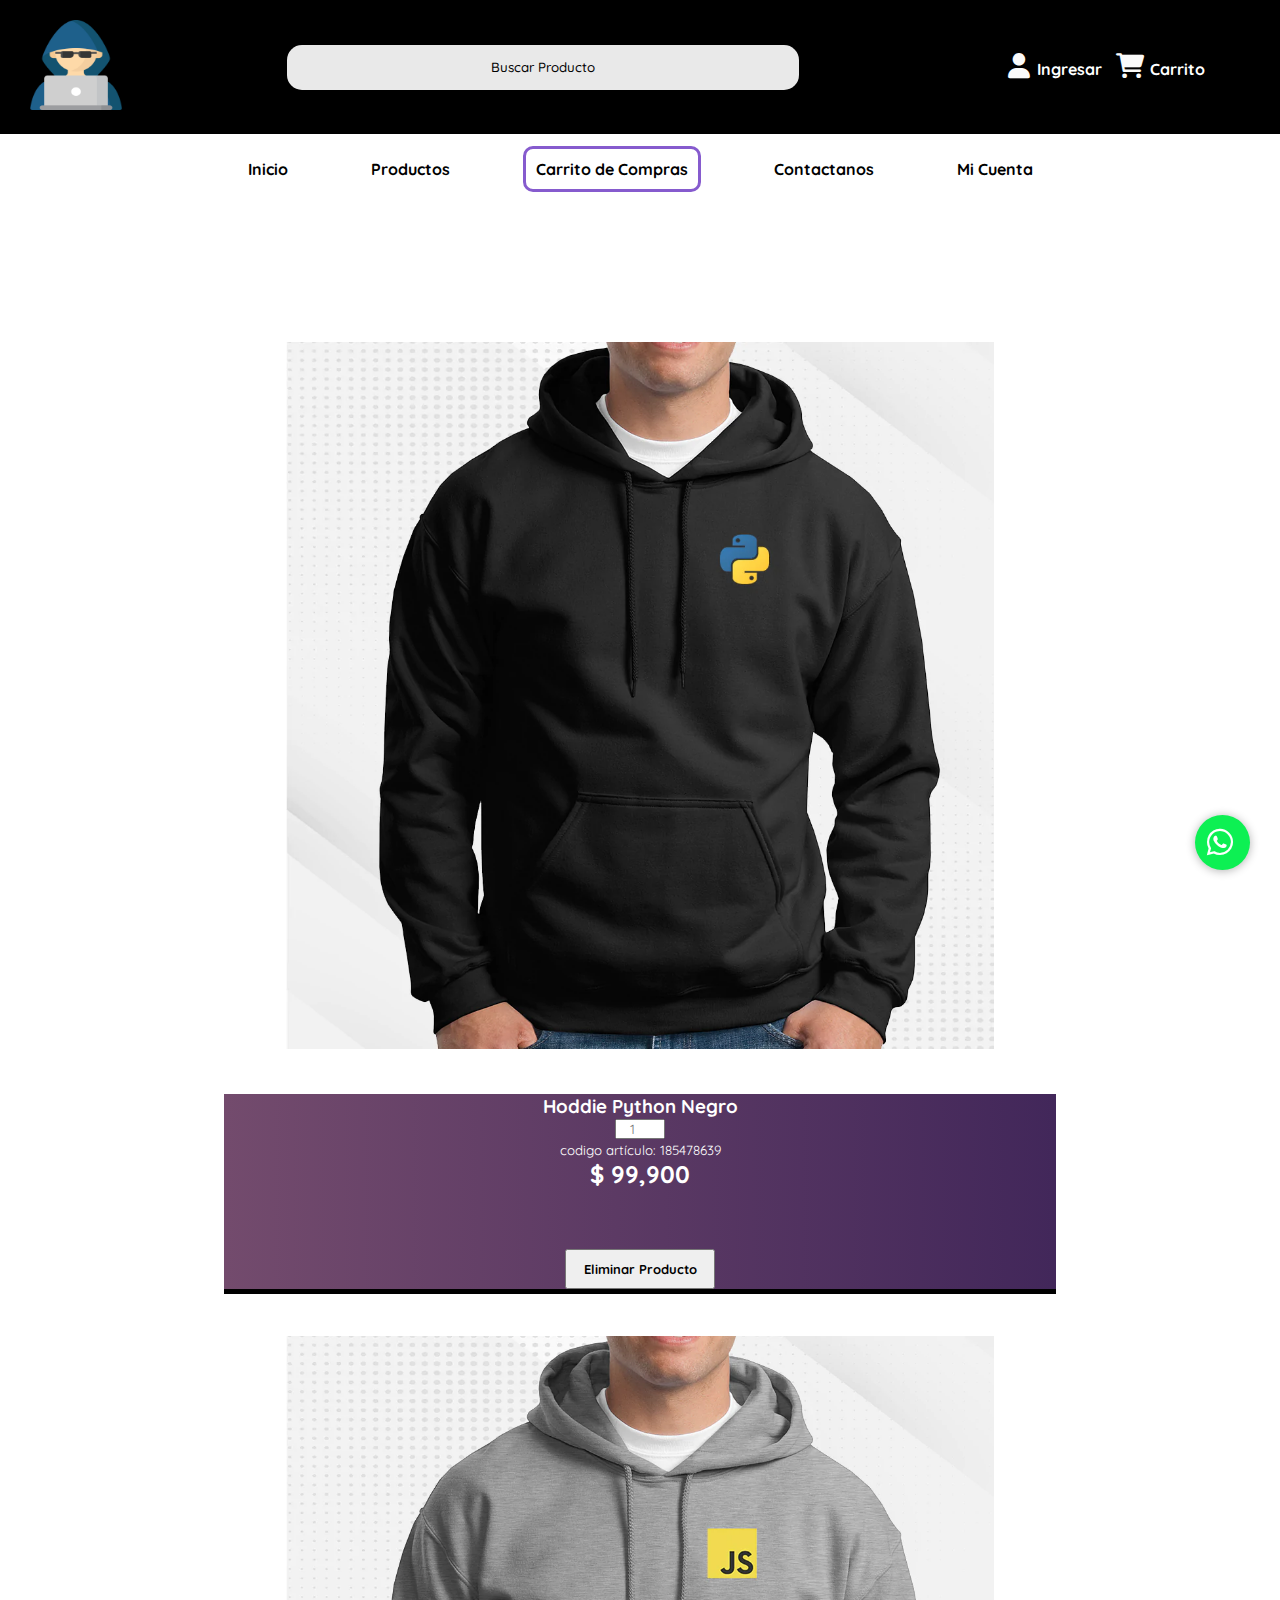
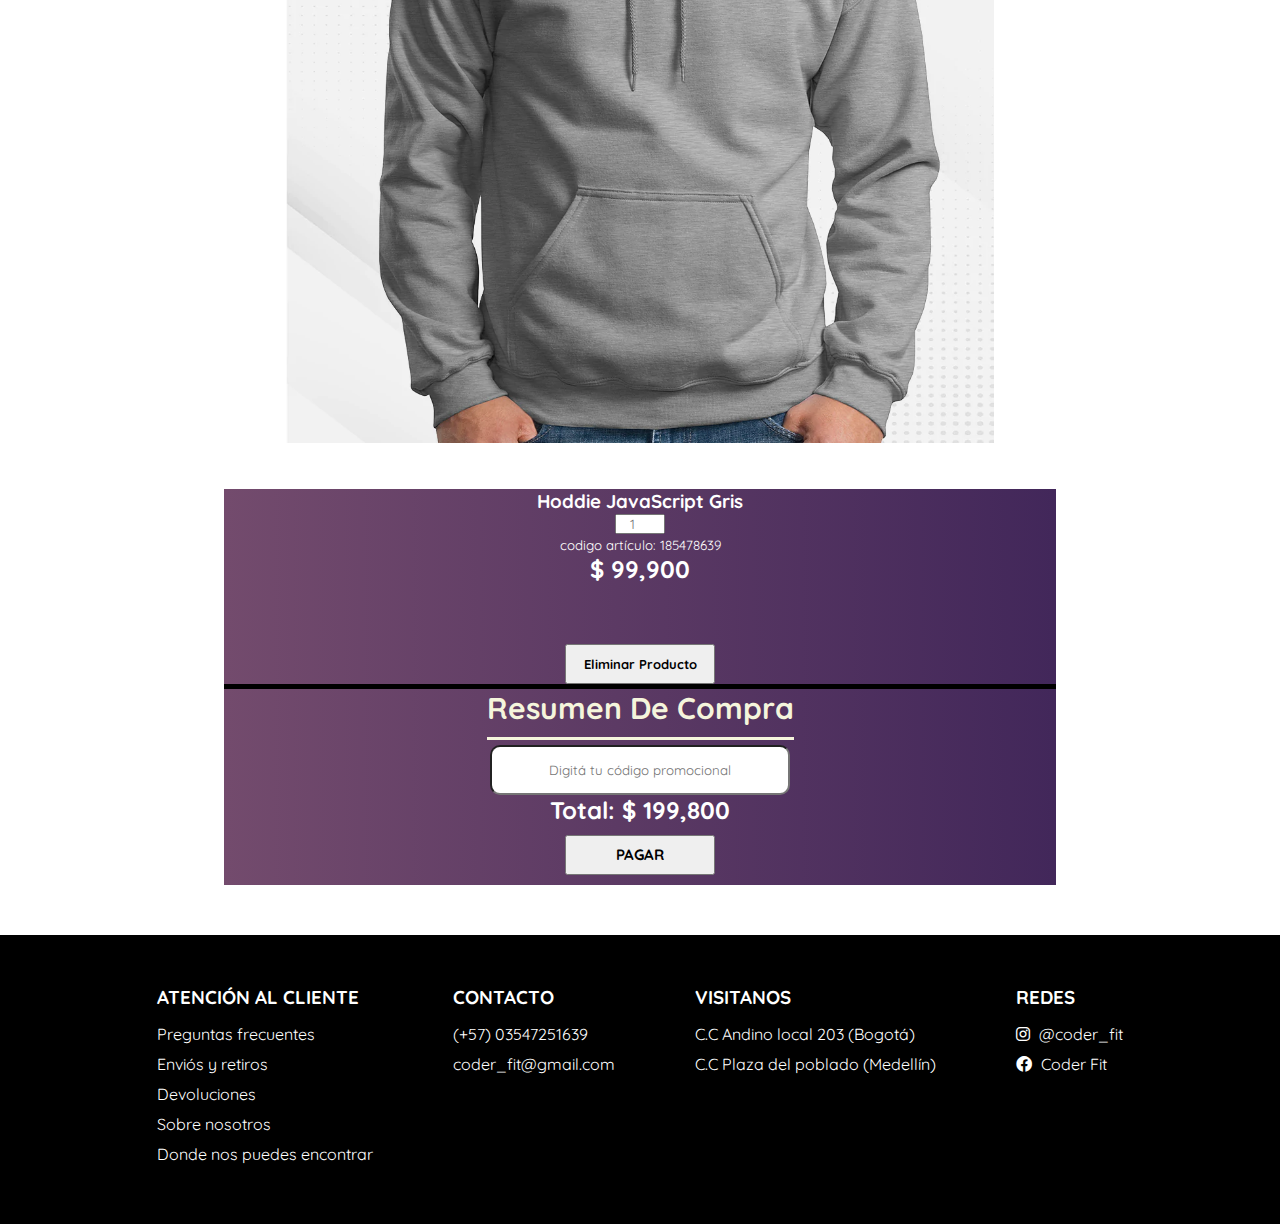
==== commit f0aac69a: "Ajustando iconos footer" ====
--- a/pages/carrito.html
+++ b/pages/carrito.html
@@ -157,8 +157,8 @@
 
                 <div>
                     <h3>REDES</h3>
-                    <p>Instagram: @coder_fit</p>
-                    <p>Facebook: Coder Fit</p>
+                    <p><i class="fa-brands fa-instagram"></i> @coder_fit</p>
+                    <p><i class="fa-brands fa-facebook"></i> Coder Fit</p>
                 </div>
             </section>
 
--- a/styles/styles.css
+++ b/styles/styles.css
@@ -20,50 +20,10 @@
 }
 
 
-/* GRID EN CONTACTO */
-
-.grid-contact {
-    display: grid;
-    grid-template-areas: 
-    "header"
-    "form"
-    "footer";
-    grid-template-columns: 1fr;
-    grid-template-rows: 1fr 1fr 1fr;
-    width: 100%;
-    height: 100vh;
-}
-
-.grid-account {
-    display: grid;
-    grid-template-areas: 
-    "header"
-    "nav"
-    "form"
-    "footer";
-    grid-template-columns: 1fr;
-    grid-template-rows: auto;
-    width: 100%;
-    height: 100vh;
-}
-
-.grid-newaccount {
-    display: grid;
-    grid-template-areas: 
-    "header"
-    "nav"
-    "form"
-    "footer";
-    grid-template-columns: 1fr;
-    grid-template-rows: auto;
-    width: 100%;
-    height: 100vh;
-}
 
 /* El Header De Mi Pagina */
 
 header {
-    grid-area: header;
     width: 100%;
     position: fixed;
     height: auto;
@@ -76,7 +36,6 @@
     justify-content: space-around;
     align-items: center;
     background-color: #000;
-    /* position: fixed; */
     width: 100%;
 }
 
@@ -104,7 +63,6 @@
     text-align: center;
     justify-content: center;
     background-color: rgb(233, 233, 233);
-    grid-area: nav;
 }
 
 .container-input input:hover {
@@ -183,10 +141,6 @@
     background-color: #fff;
 }
 
-.header-nav {
-    grid-area: nav;
-}
-
 .header-nav a { 
     color: rgb(0, 0, 0);
     padding: 1rem;
@@ -221,10 +175,6 @@
     border: 3px solid #865bce;
     border-radius: 1rem;
 }
-
-/* El contenido principal */
-
-
 
 /* Boton de WhatsApp */
 
@@ -257,7 +207,6 @@
     justify-content: center;
     margin-top: 25rem;
     background-color: #F5F5DC;
-    grid-area: new;
 }
 
 .container-h3 h3 {
@@ -273,7 +222,6 @@
 
 .container-new {
     background-color: #F5F5DC;
-    grid-area: newimg;
 }
 
 .container-new .col {
@@ -396,6 +344,7 @@
 
 #cards_products .card:hover {
     transform: translateY(-15px);
+    transition: all 0.5s;
     box-shadow: 0 12px 16px rgba(0, 0, 0, 0.2);
 }
 
@@ -539,6 +488,7 @@
     border-radius: 1rem;
     background-color: #865bce;
     border: none;
+    color: #fff;
 }
 
 .button-contact button:hover {
@@ -605,6 +555,10 @@
     color: #fff;
 }
 
+.button-account {
+    color: #000;
+}
+
 /* Crear cuenta */
 
 .main-form .item-form select {
@@ -655,11 +609,9 @@
     background-color: rgb(0, 0, 0);
     width: 100%;
     text-align: center;
-    grid-area: footer;
     justify-content: center;
     display: flex;
     padding: 5rem;
-    /* position: absolute; */
 }
 
 .footer-style {
@@ -680,8 +632,13 @@
     text-align: start;
 }
 
-
-/* DISPOSITIVO MOBILE */
+.fa-brands {
+    height: auto;
+    margin-right: 5px ;
+}
+
+
+/* DISPOSITIVO TABLET */
 
 @media screen and (max-width: 768px) {
 
@@ -815,8 +772,11 @@
 
     .container-h3 {
         margin: 15rem auto auto;
-        /* border-left: 1rem solid #fff;
-        border-right: 1rem solid #fff; */
+    }
+
+    .carousel-inner img {
+        width: 250px;
+        height: auto;
     }
 
     .container-new .imgnew {
@@ -831,16 +791,20 @@
         display: none;
     }
 
+    #cards_index .card-index-img {
+        width: 280px;
+        height: auto;
+    }
+
+    .cards-content {
+        display: flex;
+        align-items: center;
+        justify-content: center;
+    }
+
     .container-images {
         margin: auto;
     }
-
-    /* .container-images img {
-        margin: 1rem 0.5rem;
-        width: 28rem;
-        height: 26rem;
-    } */
-
 
     /* PRODUCTOS *//* PRODUCTOS *//* PRODUCTOS */
 
@@ -950,11 +914,17 @@
 
 }
 
+/* DISPOSITIVO CELULAR */
+
 @media screen and (max-width: 576px) {
+
+    /* MENU MOBILE */
 
     .menu-mobile ul {
         top: 85px;
     }
+
+    /* HEADER */
 
     .header-logo img {
         width: 6rem;
@@ -962,13 +932,13 @@
         margin: 1rem;
     }
 
+    /* INDEX */
+
     .container-new .two,.three {
         display: none;
     }
 
-    .container-aside {
-        display: none;
-    }
+    /* CARRITO DE COMPRAS */
 
     .items-shopping .cards-horizontal {
         width: 100%;
@@ -979,26 +949,28 @@
         margin-bottom: 5rem;
     }
 
+    /* FORMULARIO */
+
     .main-form {
         margin: 16rem auto 5rem auto;
         border-radius: 1rem;
-        width: 90%;
-        font-size: 1rem;
+        width: 85%;
+        font-size: 12px;
     }
 
     .form-title {
-        font-size: 2rem;
+        font-size: 23px;
     }
 
     .main-form .item-form input {
-        font-size: 12px;
-        padding: 0.5rem;
+        font-size: 15px;
+        padding: 1rem;
         border-radius: 0.5rem;
     }
 
     .main-form .item-form textarea {
-        font-size: 12px;
-        padding: 0.5rem;
+        font-size: 15px;
+        padding: 1rem;
         border-radius: 0.5rem;
     }
 
@@ -1016,32 +988,32 @@
     .button-contact button {
         margin-top: 3rem;
         margin-bottom: 0;
-        width: 10rem;
-        height: 3rem;
+        width: 13rem;
+        height: 4rem;
         font-weight: 500;
-        font-size: 13px;
+        font-size: 17px;
         border-radius: 1rem;
     }
 
     .main-form_account {
         margin: 20rem auto 10rem auto;
-        width: 90%;
+        width: 85%;
         padding-left: 1rem;
         padding-right: 1rem;
         padding-top: 2rem;
     }
 
     .main-form {
-        width: 95%;
         padding-left: 1rem;
         padding-right: 1rem;
         padding-top: 2rem;
     }
 
     .main-form .item-form select {
-        font-size: 12px;
-        padding: 0.5rem;
+        font-size: 15px;
+        padding: 1rem;
         border-radius: 0.5rem;
+        color: #757e7d;
     }
 
     footer {
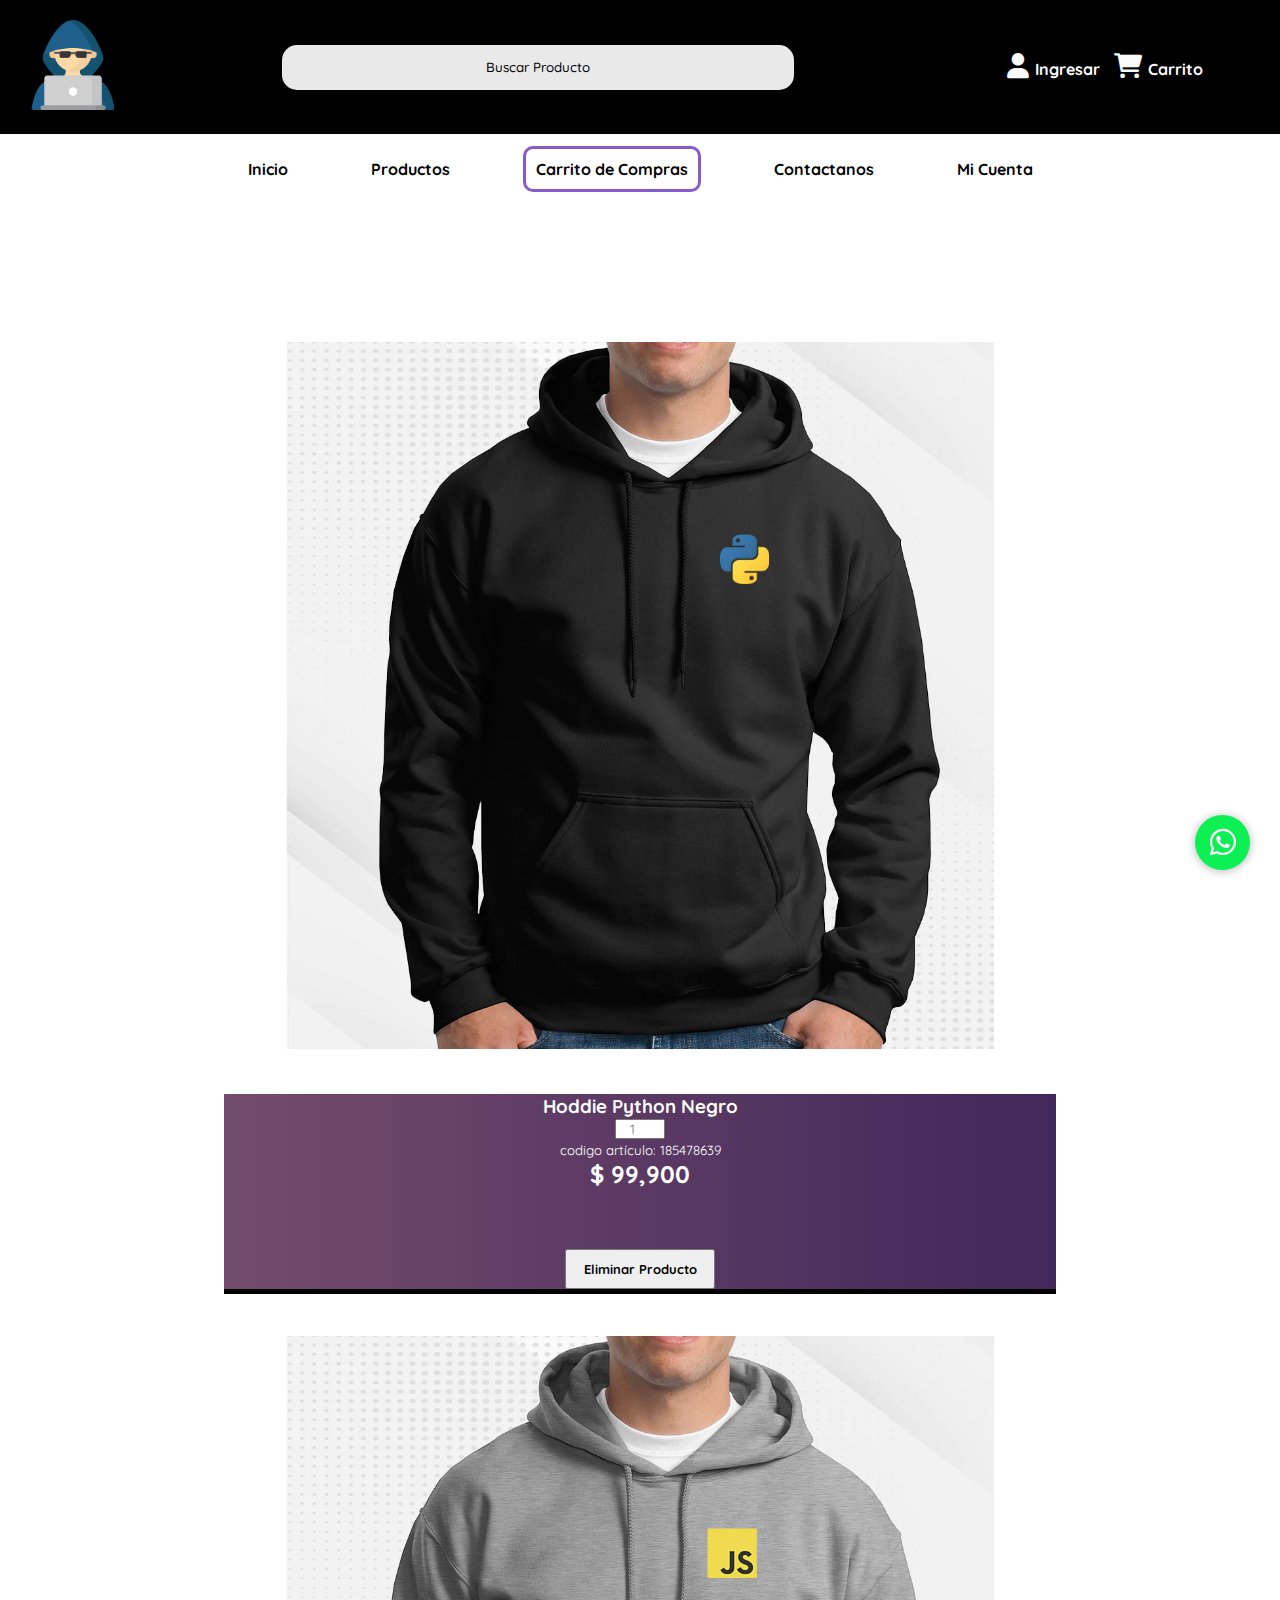
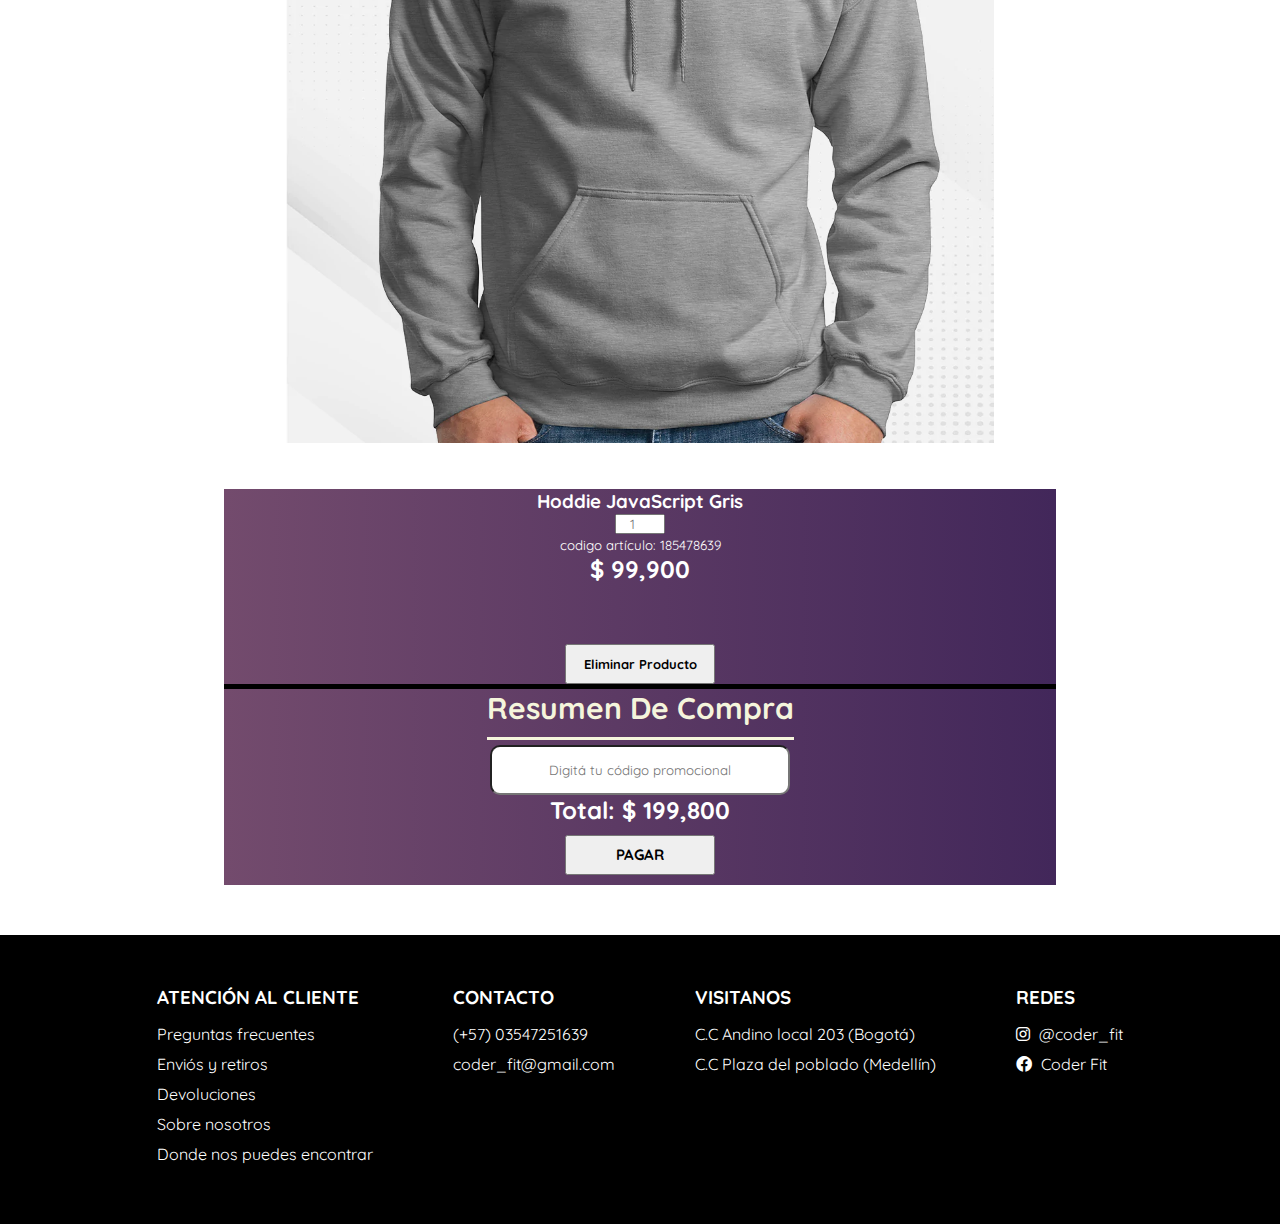
==== commit 530a78da: "Agregando SEO al sitio web" ====
--- a/pages/carrito.html
+++ b/pages/carrito.html
@@ -5,16 +5,18 @@
     <meta charset="UTF-8">
     <meta http-equiv="X-UA-Compatible" content="IE=edge">
     <meta name="viewport" content="width=device-width, initial-scale=1.0">
+    <meta name="keywords" content="ROPA, ESTILO, PROGRAMACIÓN, DISEÑO, CAMISETA, HODDIE, GORRA, PYTHON, JAVASCRIPT, ANGULAR, REACT, FLUTTER, DOCKER, JAVA, ANDROID">
+    <meta name="description" content="Encuentra ropa con diseños unicos y agradables para amantes del desarrollo de software. ¡enviamos a todo el mundo!">
     <link rel="shortcut icon" href="../images/logo/logo3.png" type="img">
     <link rel="preconnect" href="https://fonts.googleapis.com">
     <link rel="preconnect" href="https://fonts.gstatic.com" crossorigin>
     <link href="https://fonts.googleapis.com/css2?family=Quicksand:wght@300;500;700&display=swap" rel="stylesheet">
+    <link rel="stylesheet" href="../fontawesome-free-6.1.2-web/css/all.css">
     <!-- CSS only -->
     <link href="https://cdn.jsdelivr.net/npm/bootstrap@5.2.0/dist/css/bootstrap.min.css" rel="stylesheet"
         integrity="sha384-gH2yIJqKdNHPEq0n4Mqa/HGKIhSkIHeL5AyhkYV8i59U5AR6csBvApHHNl/vI1Bx" crossorigin="anonymous">
-    <title>Carrito</title>
     <link rel="stylesheet" href="../styles/styles.css">
-    <link rel="stylesheet" href="../fontawesome-free-6.1.2-web/css/all.css">
+    <title>CoderFit | Carrito</title>
 
 </head>
 
--- a/styles/styles.css
+++ b/styles/styles.css
@@ -1,1023 +1,849 @@
-* {
-    margin: 0;
-    padding: 0;
-    box-sizing: border-box;
-    font-family: 'Quicksand', sans-serif;
-}
-
-html {
-    font-size: 62.5%;
-}
-
-body {
-    font-size: 1.6rem;
-    position: relative;
-    min-height: 100vh;
-}
-
-a {
-    text-decoration: none;
-}
-
-
-
-/* El Header De Mi Pagina */
-
-header {
-    width: 100%;
-    position: fixed;
-    height: auto;
-    top: 0;
-    z-index: 1;
-}
-
-.header-container {
-    display: flex;
-    justify-content: space-around;
-    align-items: center;
-    background-color: #000;
-    width: 100%;
-}
-
-
-.header-logo img {
-    width: 10rem;
-    height: 9rem;
-    margin: 2rem;
-}
-
-.container-input {
-    display: flex;
-    align-items: center;
-    width: 50%;
-    margin-left: 10%;
-}
-
-.container-input input {
-    margin-top: 2rem;
-    width: 80%;
-    height: 4.5rem;
-    border-radius: 1.5rem;
-    border: none;
-    margin-bottom: 2rem;
-    text-align: center;
-    justify-content: center;
-    background-color: rgb(233, 233, 233);
-}
-
-.container-input input:hover {
-    box-shadow: 0 1px 6px 0 #20212447;
-    border-color: #dfe1e500;
-}
-
-.container-input input::placeholder {
-    text-align: center;
-    color: #000000;
-    font-weight: 500;
-}
-
-.menu-mobile, #check {
-    display: none;
-}
-
-.icons-header {
-    margin-left: 5%;
-    margin-right: 5%;
-}
-
-.fa-solid {
-    text-decoration: none;
-    font-size: 2.5rem;
-    color: #fafafa;
-    padding: 0.5rem;
-}
-
-.header-icon__user {
-    font-size:medium;
-    font-weight: bold;
-    color: #fff;
-}
-
-.header-icon__user:hover {
-    color: #fafafa;
-}
-
-.fa-solid a::after {
-    content: "";
-    height: 0.3rem;
-    width: 0;
-    background-color: #865bce;
-    display: block;
-    transition: all 300ms;
-}
-
-.fa-solid a:hover::after {
-    width: 100%;
-}
-
-.header-icon-shopping {
-    font-size:medium;
-    font-weight: bold;
-    color: #fff;
-}
-
-.header-icon-shopping:hover {
-    color: #fafafa;
-}
-
-
-.nav-list {
-    display: flex;
-    flex-direction: row;
-    justify-content: center;
-    align-items: center;
-    list-style-type: none;
-    font-weight: bold;
-    gap: 5%;
-    padding: 1rem;
-    height: 70px;
-    width: 100%;    
-    z-index: 100;
-    background-color: #fff;
-}
-
-.header-nav a { 
-    color: rgb(0, 0, 0);
-    padding: 1rem;
-}
-
-.header-nav a:hover { 
-    border: 3px solid #865bce;
-    border-radius: 1rem;
-}
-
-.nav-index a {
-    border: 3px solid #865bce;
-    border-radius: 1rem;
-}
-
-.nav-products a {
-    border: 3px solid #865bce;
-    border-radius: 1rem;
-}
-
-.nav-carrito a {
-    border: 3px solid #865bce;
-    border-radius: 1rem;
-}
-
-.nav-contact a {
-    border: 3px solid #865bce;
-    border-radius: 1rem;
-}
-
-.nav-account a {
-    border: 3px solid #865bce;
-    border-radius: 1rem;
-}
-
-/* Boton de WhatsApp */
-
-.btn-wsp {
-    position: fixed;
-    width: 5.5rem;
-    height: 5.5rem;
-    line-height: 5.5rem;
-    bottom: 3rem;
-    right: 3rem;
-    background: #0df053;
-    color: #fff;
-    border-radius: 5rem;
-    transition: all 1s;
-    font-size: 30px;
-    box-shadow: 0 1px 10px rgba(0, 0, 0, 0.3);
-    z-index: 100;
-    text-align: center;
-}
-
-.btn-wsp:hover {
-    color: #0df053;
-    background: #fff;
-}
-
-/* Pagina Index */
-
-.container-h3 {
-    display: flex;
-    justify-content: center;
-    margin-top: 25rem;
-    background-color: #F5F5DC;
-}
-
-.container-h3 h3 {
-    color: rgb(255, 255, 255);
-    width: 25rem;
-    height: 5rem;
-    background-color: #865bce;
-    border-radius: 2.5rem;
-    line-height: 5rem;
-    margin-top: 2rem;
-    text-align: center;
-}
-
-.container-new {
-    background-color: #F5F5DC;
-}
-
-.container-new .col {
-    margin: 3rem 2rem;
-}
-
-.container-new .carousel-elements {
-    display: flex;
-    justify-content: center;
-    align-items: center;
-    text-align: center;
-}
-
-#carouselExampleControls .carousel-control-prev-icon {
-    background-image: url("../images/icons/flecha-correcta\ \(1\).png");
-}
-
-#carouselExampleControls .carousel-control-next-icon {
-    background-image: url("../images/icons/flecha-correcta.png");
-    color: #865bce;
-}
-
-.carousel-indicators button {
-    background-color: #000;
-}
-
-.carousel-control-prev {
-    justify-content: flex-start;
-    margin-left: 2.5rem;
-}
-
-.carousel-control-next {
-    justify-content: flex-end;
-    margin-right: 2.5rem;
-}
-
-#cards_index .card {
-    text-align: center;
-    margin-top: 2rem;
-    margin-bottom: 2rem;
-}
-
-#cards_index .badges-index {
-    text-align: start;
-}
-
-#cards_index h3 {
-    font-weight: bold;
-}
-
-#cards_index button {
-    height: 3rem;
-    width: 40%;
-    font-weight: 600;
-    font-size: 13px;
-    background-color: #865bce;
-    color: #fff;
-    border-radius: 1rem;
-    border: none;
-}
-
-/* Pagina Productos */
-
-.encabezado-products {
-    background-color: #000000;
-    color: rgb(255, 255, 255);
-    height: 6.5rem;
-    width: 75%;
-    display: flex;
-    justify-content: flex-end;
-    align-items: center;
-    text-align: center;
-    margin: 25rem auto auto;
-}
-
-.encabezado-products select {
-    background-color: #865bce;
-    color: rgb(255, 255, 255);
-    font-weight: 500;
-    font-size: medium;
-    padding: 1rem;
-    border-radius: 1rem;
-    margin-right: 1rem;
-    cursor: pointer;
-}
-
-.main-container .icons-products {
-    display: flex;
-    flex-direction: row;
-    justify-content: space-evenly;
-    align-items: center;
-    flex-wrap: wrap;
-    margin-top: 2.5%;
-    width: 100%;
-}
-
-.icons-products img {
-    border-radius: 10%;
-    width: 100%;
-    margin-bottom: 3%;
-}
-
-#cards_products button {
-    height: 3rem;
-    width: 40%;
-    font-weight: 600;
-    font-size: 13px;
-    background-color: #865bce;
-    color: #fff;
-    border-radius: 1rem;
-    border: none;
-}
-
-#cards_products .card {
-    text-align: center;
-    margin-top: 2rem;
-    margin-bottom: 2rem;
-    cursor: pointer;
-}
-
-#cards_products .card:hover {
-    transform: translateY(-15px);
-    transition: all 0.5s;
-    box-shadow: 0 12px 16px rgba(0, 0, 0, 0.2);
-}
-
-#cards_products .badges-products {
-    text-align: start;
-}
-
-#cards_products h3 {
-    font-weight: bold;
-    padding-top: 1rem;
-}
-
-/* Pagina Carrito */
-
-.items-shopping {
-    margin-top: 30rem;
-    margin-bottom: 5rem;
-    display: flex;
-    align-items: center;
-    align-content: center;
-    justify-content: center;
-    text-align: center;
-}
-
-.items-shopping .text-cards {
-    background-image: linear-gradient( to left,#42275a, #734b6d);
-    color: #fff;
-    display: flex;
-    justify-content: space-around;
-}
-
-.items-shopping img{
-    margin: 5% 5%;
-    width: 85%;
-    height: 85%;
-}
-
-.items-shopping .cards-horizontal {
-    width: 65%;
-}
-
-.items-shopping .body-shopping {
-    display: flex;
-    flex-direction: column;
-    align-items: center;
-    justify-content: center;
-}
-
-.items-shopping input {
-    width: 50px;
-    text-align: center;
-}
-
-.items-shopping .input-total {
-    text-align: center;
-    width: 300px;
-    height: 50px;
-    border-radius: 1rem;
-    margin-top: 5px;
-}
-
-.items-shopping button {
-    margin-top: 6rem;
-    margin-bottom: 0;
-    width: 15rem;
-    height: 4rem;
-    font-weight: 900;
-    font-size: 13px;
-}
-
-.items-shopping .h3-total {
-    font-weight: bold;
-    color: #F5F5DC;
-    font-size: 30px;
-    border-bottom: 0.3rem solid #F5F5DC;
-    padding-bottom: 1rem;
-}
-
-.items-shopping .button-total {
-    margin: 1rem;
-    font-weight: bold;
-    font-size: 15px;
-}
-
-.items-shopping .item-shopping_others {
-   border-top: 0.5rem solid #000;
-}
-
-
-
-/* Pagina contacto */
-
-.main-form {
-    background-color: #F5F5DC;
-    margin: 25rem 15rem 10rem 15rem;
-    text-align: center;
-    align-items: center;
-    justify-content: center;
-    border-radius: 1rem;
-    padding-left: 5rem;
-    padding-right: 5rem;
-    padding-top: 2rem;
-}
-
-.main-form .item-form input {
-    font-size: 15px;
-    padding: 1rem;
-    border-radius: 1rem;
-}
-
-.main-form .item-form textarea {
-    font-size: 15px;
-    padding: 1rem;
-    border-radius: 1rem;
-}
-
-.form-title {
-    color: #865bce;
-    font-size: 2.7rem;
-    font-weight: bold;
-    margin-bottom: 2.5rem;
-}
-
-.checkbox-form {
-    display: flex;
-    justify-content: center;
-    margin-top: 3rem;
-}
-
-.checkbox-form input {
-    margin-right: 5px;
-}
-
-.button-contact button {
-    margin-top: 3rem;
-    margin-bottom: 0;
-    width: 15rem;
-    height: 4rem;
-    font-weight: 900;
-    font-size: 18px;
-    border-radius: 1rem;
-    background-color: #865bce;
-    border: none;
-    color: #fff;
-}
-
-.button-contact button:hover {
-    background-color: #F5F5DC;
-    border: 0.3rem solid #865bce;
-    color: #000;
-}
-
-/* Pagina Cuenta */
-
-.main-form_account {
-    background-color: #F5F5DC;
-    margin: 25rem auto 10rem auto;
-    width: 60%;
-    text-align: center;
-    align-items: center;
-    justify-content: center;
-    border-radius: 1rem;
-    padding-left: 5rem;
-    padding-right: 5rem;
-    padding-top: 2rem;
-}
-
-.main-form_account .item-form input {
-    font-size: 15px;
-    padding: 1rem;
-    border-radius: 1rem;
-}
-
-.main-form_account .item-form textarea {
-    font-size: 15px;
-    padding: 1rem;
-    border-radius: 1rem;
-}
-
-.checkbox-form-account {
-    margin-left: 5rem;
-    margin-right: 5rem;
-}
-
-.button-create button {
-    margin-top: 3rem;
-    margin-bottom: 0;
-    width: 15rem;
-    height: 4rem;
-    font-weight: 900;
-    font-size: 18px;
-    border-radius: 1rem;
-    background-color: #F5F5DC;
-    border: 0.3rem solid #865bce;
-}
-
-.button-create button:hover {
-    background-color: #865bce;
-    color: #fff;
-    border: #000;
-}
-
-.button-create a {
-    color: #000;
-}
-
-.button-create a:hover {
-    color: #fff;
-}
-
-.button-account {
-    color: #000;
-}
-
-/* Crear cuenta */
-
-.main-form .item-form select {
-    font-size: 15px;
-    padding: 1rem;
-    border-radius: 1rem;
-}
-
-.container-select {
-    background: rgb(233, 233, 233);
-    padding: 1rem;
-    border-radius: 0.4rem;
-    margin-bottom: 1.6rem;
-    border: 1px solid rgb(174, 174, 174);
-    font-size: 1.8rem;
-}
-
-.button-create button {
-    margin-top: 3rem;
-    margin-bottom: 0;
-    width: 15rem;
-    height: 4rem;
-    font-weight: 900;
-    font-size: 18px;
-    border-radius: 1rem;
-    background-color: #F5F5DC;
-    border: 0.3rem solid #865bce;
-}
-
-.button-create button:hover {
-    background-color: #865bce;
-    color: #fff;
-    border: #000;
-}
-
-.button-create a {
-    color: #000;
-}
-
-.button-create a:hover {
-    color: #fff;
-}
-
-
-/* Pie de Pagina */
-
-footer {
-    background-color: rgb(0, 0, 0);
-    width: 100%;
-    text-align: center;
-    justify-content: center;
-    display: flex;
-    padding: 5rem;
-}
-
-.footer-style {
-    color: #fff;
-    display: flex;
-    flex-wrap: wrap;
-    justify-content: space-between;
-    gap: 8rem;
-}
-
-.footer-style h3 {
-    margin-bottom: 1.5rem;
-    text-align: start;
-}
-
-.footer-style p {
-    margin-bottom: 1rem;
-    text-align: start;
-}
-
-.fa-brands {
-    height: auto;
-    margin-right: 5px ;
-}
-
-
-/* DISPOSITIVO TABLET */
-
-@media screen and (max-width: 768px) {
-
-    /* HEADER */
-
-    header {
-        align-items: center;
-        justify-content: center;
-    }
-
-    .header-logo {
-        width: 20%;
-    }
-
-    .header-logo img {
-        width: 8rem;
-        height: 8rem;
-        margin: 2rem;
-    }
-
-    .header-nav {
-        display: none;
-    }
-
-    .icons-header {
-        display: none;
-    }
-
-    .icon-mobile .fa-solid {
-        cursor: pointer;
-        font-size: 3rem;
-    }
-
-    .container-input {
-        width: 100%;
-        margin: 0;
-        margin-left: 7%;
-    }
-
-    .container-input input{
-        width: 75%;
-    }
-
-    /* MENU MOBILE */ /* MENU MOBILE */ /* MENU MOBILE */ /* MENU MOBILE */
-
-    .checkbtn {
-        display: block;
-    }
-
-    .menu-mobile {
-        display: block;
-        position: fixed;
-        justify-content: center;
-        right: 20px;
-        cursor: pointer;
-    }
-
-    .menu-mobile ul {
-        display: block;
-        position: fixed;
-        top: 100px;
-        left: -100%;
-        background: #F5F5DC;
-        width: 100%;
-        height: 100vh;
-        right: 0;
-    }
-
-    .menu-mobile ul li a {
-        text-decoration: none;
-        color: rgb(0, 0, 0);
-        font-weight: 600;
-        padding: 1rem;
-        border-radius: 1rem;
-    }
-
-    .list-mobile a:hover { 
-        border: 3px solid #865bce;
-        border-radius: 1rem;
-    }
-
-    .mobile-index a {
-        border: 3px solid #865bce;
-        border-radius: 1rem;
-    }
-
-    .mobile-products a {
-        border: 3px solid #865bce;
-        border-radius: 1rem;
-    }
-
-    .mobile-carrito a {
-        border: 3px solid #865bce;
-        border-radius: 1rem;
-    }
-
-    .mobile-contact a {
-        border: 3px solid #865bce;
-        border-radius: 1rem;
-    }
-
-    .mobile-account a {
-        border: 3px solid #865bce;
-        border-radius: 1rem;
-    }
-
-    .menu-mobile ul li {
-        padding: 2rem;
-        display: flex;
-        justify-content: center;
-        margin: 0;
-    }
-
-    .menu-mobile ul li:last-child{
-        background: none;
-        padding: 1rem;
-    }
-
-    #check:checked ~ ul {
-        left: 0;
-        transition: all .45s;
-    }
-
-    .menu-mobile i {
-        width: 30px;
-        height: 30px;
-        cursor: pointer;
-    }
-
-    /* INDEX *//* INDEX *//* INDEX *//* INDEX *//* INDEX */
-
-    .container-h3 {
-        margin: 15rem auto auto;
-    }
-
-    .carousel-inner img {
-        width: 250px;
-        height: auto;
-    }
-
-    .container-new .imgnew {
-        display: none;
-    }
-
-    .container-new {
-        margin: auto;
-    }
-
-    .container-new .three {
-        display: none;
-    }
-
-    #cards_index .card-index-img {
-        width: 280px;
-        height: auto;
-    }
-
-    .cards-content {
-        display: flex;
-        align-items: center;
-        justify-content: center;
-    }
-
-    .container-images {
-        margin: auto;
-    }
-
-    /* PRODUCTOS *//* PRODUCTOS *//* PRODUCTOS */
-
-    .container-aside {
-        display: none;
-    }
-
-    .encabezado-products {
-        width: 90%;
-        display: flex;
-        margin: 15rem auto auto;
-    }
-    
-    .encabezado-products select {
-        font-weight: 500;
-        font-size: smaller;
-        margin-right: 1rem;
-        cursor: pointer;
-    }
-    
-    .container-products {
-        width: 100%;
-        margin: auto;
-        margin-top: 1.5rem;
-    }
-    
-    .container-products .cards-products {
-        width: 29rem;
-        height: 30rem;
-        margin: 2rem;
-        font-size: 13px;
-    }
-         
-    .container-products img {
-        width: 25rem;
-        height: 23rem;
-        margin: 1rem 2rem;
-    }
-
-
-    /* CARRITO *//* CARRITO *//* CARRITO *//* CARRITO */
-
-    .items-shopping .cards-horizontal {
-        width: 90%;
-    }
-
-    .items-shopping img{
-        margin: 1rem;
-        width: 250px;
-        height: 250px;
-    }
-
-    .items-shopping {
-        margin-top: 15rem;
-        margin-bottom: 5rem;
-    }
-
-    .items-shopping .input-total {
-        text-align: center;
-        width: 180px;
-        height: 50px;
-        border-radius: 1rem;
-        margin-top: 5px;
-        font-size: 12px;
-    }
-
-
-    /* CONTACTO *//* CONTACTO *//* CONTACTO *//* CONTACTO */
-
-    .main-form {
-        margin: 16rem auto 5rem auto;
-        border-radius: 1rem;
-        width: 80%;
-        font-size: 1.3rem;
-    }
-
-    .form-title {
-        font-size: 2rem;
-    }
-
-    /* CUENTA *//* CUENTA *//* CUENTA *//* CUENTA */
-
-    .main-form_account {
-        margin: 20rem auto 10rem auto;
-        width: 90%;
-    }
-
-    .form-container__account h4 a:hover {
-        font-size: 1.5rem;
-    }
-
-    /* FOOTER *//* FOOTER *//* FOOTER *//* FOOTER */
-
-    .footer-style {
-        color: #fff;
-        margin: 0 5rem;
-        font-size: 13px;
-        gap: 3rem;
-    }
-
-
-
-    
-
-
-
-
-}
-
-/* DISPOSITIVO CELULAR */
-
-@media screen and (max-width: 576px) {
-
-    /* MENU MOBILE */
-
-    .menu-mobile ul {
-        top: 85px;
-    }
-
-    /* HEADER */
-
-    .header-logo img {
-        width: 6rem;
-        height: 6rem;
-        margin: 1rem;
-    }
-
-    /* INDEX */
-
-    .container-new .two,.three {
-        display: none;
-    }
-
-    /* CARRITO DE COMPRAS */
-
-    .items-shopping .cards-horizontal {
-        width: 100%;
-    }
-
-    .items-shopping {
-        margin-top: 12rem;
-        margin-bottom: 5rem;
-    }
-
-    /* FORMULARIO */
-
-    .main-form {
-        margin: 16rem auto 5rem auto;
-        border-radius: 1rem;
-        width: 85%;
-        font-size: 12px;
-    }
-
-    .form-title {
-        font-size: 23px;
-    }
-
-    .main-form .item-form input {
-        font-size: 15px;
-        padding: 1rem;
-        border-radius: 0.5rem;
-    }
-
-    .main-form .item-form textarea {
-        font-size: 15px;
-        padding: 1rem;
-        border-radius: 0.5rem;
-    }
-
-    .checkbox-form {
-        display: flex;
-        width: 100%;
-        align-items: center;
-        justify-content: center;
-    }
-    
-    .checkbox-form input {
-        margin-right: 5px;
-    }
-
-    .button-contact button {
-        margin-top: 3rem;
-        margin-bottom: 0;
-        width: 13rem;
-        height: 4rem;
-        font-weight: 500;
-        font-size: 17px;
-        border-radius: 1rem;
-    }
-
-    .main-form_account {
-        margin: 20rem auto 10rem auto;
-        width: 85%;
-        padding-left: 1rem;
-        padding-right: 1rem;
-        padding-top: 2rem;
-    }
-
-    .main-form {
-        padding-left: 1rem;
-        padding-right: 1rem;
-        padding-top: 2rem;
-    }
-
-    .main-form .item-form select {
-        font-size: 15px;
-        padding: 1rem;
-        border-radius: 0.5rem;
-        color: #757e7d;
-    }
-
-    footer {
-        padding: 2rem;
-    }
-}
-
+.button-contact button {
+  margin-top: 3rem;
+  margin-bottom: 0;
+  width: 15rem;
+  height: 4rem;
+  font-weight: 900;
+  font-size: 18px;
+  border-radius: 1rem;
+  background-color: #865bce;
+  border: none;
+  color: #fff;
+}
+
+.button-create button {
+  margin-top: 3rem;
+  margin-bottom: 0;
+  width: 15rem;
+  height: 4rem;
+  font-weight: 900;
+  font-size: 18px;
+  border-radius: 1rem;
+  background-color: #F5F5DC;
+  border: 0.3rem solid #865bce;
+}
+
+#cards_products button, #cards_index button {
+  height: 3rem;
+  width: 40%;
+  font-weight: 600;
+  font-size: 13px;
+  background-color: #865bce;
+  color: #fff;
+  border-radius: 1rem;
+  border: none;
+}
+
+* {
+  margin: 0;
+  padding: 0;
+  box-sizing: border-box;
+  font-family: "Quicksand", sans-serif;
+}
+
+html {
+  font-size: 62.5%;
+}
+
+body {
+  font-size: 1.6rem;
+  position: relative;
+  min-height: 100vh;
+}
+
+a {
+  text-decoration: none;
+}
+
+header {
+  width: 100%;
+  position: fixed;
+  height: auto;
+  top: 0;
+  z-index: 1;
+}
+
+.header-container {
+  display: flex;
+  flex-direction: row;
+  justify-content: space-around;
+  align-items: center;
+  background-color: #000;
+  width: 100%;
+}
+
+.header-logo img {
+  width: 9rem;
+  height: 9rem;
+  margin: 2rem;
+}
+
+.container-input {
+  display: flex;
+  align-items: center;
+  width: 50%;
+  margin-left: 10%;
+}
+.container-input input {
+  margin-top: 2rem;
+  width: 80%;
+  height: 4.5rem;
+  border-radius: 1.5rem;
+  border: none;
+  margin-bottom: 2rem;
+  text-align: center;
+  justify-content: center;
+  background-color: rgb(233, 233, 233);
+}
+.container-input input:hover {
+  box-shadow: 0 1px 6px 0 rgba(32, 33, 36, 0.2784313725);
+  border-color: rgba(223, 225, 229, 0);
+}
+.container-input input::-moz-placeholder {
+  text-align: center;
+  color: #000000;
+  font-weight: 500;
+}
+.container-input input:-ms-input-placeholder {
+  text-align: center;
+  color: #000000;
+  font-weight: 500;
+}
+.container-input input::placeholder {
+  text-align: center;
+  color: #000000;
+  font-weight: 500;
+}
+
+.menu-mobile, #check {
+  display: none;
+}
+
+.icons-header {
+  margin-left: 5%;
+  margin-right: 5%;
+}
+
+.fa-solid {
+  text-decoration: none;
+  font-size: 2.5rem;
+  color: #fafafa;
+  padding: 0.5rem;
+}
+.fa-solid a::after {
+  content: "";
+  height: 0.3rem;
+  width: 0;
+  background-color: #865bce;
+  display: block;
+  transition: all 300ms;
+}
+.fa-solid a:hover::after {
+  width: 100%;
+}
+
+.header-icon__user {
+  font-size: medium;
+  font-weight: bold;
+  color: #fff;
+}
+.header-icon__user:hover {
+  color: #fafafa;
+}
+
+.header-icon-shopping {
+  font-size: medium;
+  font-weight: bold;
+  color: #fff;
+}
+.header-icon-shopping:hover {
+  color: #fafafa;
+}
+
+.nav-list {
+  display: flex;
+  flex-direction: row;
+  justify-content: center;
+  align-items: center;
+  list-style-type: none;
+  font-weight: bold;
+  gap: 5%;
+  padding: 1rem;
+  height: 70px;
+  width: 100%;
+  z-index: 100;
+  background-color: #fff;
+}
+
+.header-nav a {
+  color: rgb(0, 0, 0);
+  padding: 1rem;
+}
+.header-nav a:hover {
+  border: 3px solid #865bce;
+  border-radius: 1rem;
+}
+
+.nav-index a {
+  border: 3px solid #865bce;
+  border-radius: 1rem;
+}
+
+.nav-products a {
+  border: 3px solid #865bce;
+  border-radius: 1rem;
+}
+
+.nav-carrito a {
+  border: 3px solid #865bce;
+  border-radius: 1rem;
+}
+
+.nav-contact a {
+  border: 3px solid #865bce;
+  border-radius: 1rem;
+}
+
+.nav-account a {
+  border: 3px solid #865bce;
+  border-radius: 1rem;
+}
+
+.btn-wsp {
+  position: fixed;
+  width: 5.5rem;
+  height: 5.5rem;
+  line-height: 5.5rem;
+  bottom: 3rem;
+  right: 3rem;
+  background: #0df053;
+  color: #fff;
+  border-radius: 5rem;
+  transition: all 1s;
+  font-size: 30px;
+  box-shadow: 0 1px 10px rgba(0, 0, 0, 0.3);
+  z-index: 100;
+  text-align: center;
+}
+.btn-wsp:hover {
+  color: #0df053;
+  background: #fff;
+}
+
+.container-h3 {
+  display: flex;
+  justify-content: center;
+  margin-top: 25rem;
+  background-color: #F5F5DC;
+}
+.container-h3 h3 {
+  color: rgb(255, 255, 255);
+  width: 25rem;
+  height: 5rem;
+  background-color: #865bce;
+  border-radius: 2.5rem;
+  line-height: 5rem;
+  margin-top: 2rem;
+  text-align: center;
+}
+
+.container-new {
+  background-color: #F5F5DC;
+}
+.container-new .col {
+  margin: 3rem 2rem;
+}
+.container-new .carousel-elements {
+  display: flex;
+  flex-direction: none;
+  justify-content: center;
+  align-items: center;
+  text-align: center;
+}
+
+#carouselExampleControls .carousel-control-prev-icon {
+  background-image: url("../images/icons/flecha-correcta (1).png");
+}
+#carouselExampleControls .carousel-control-next-icon {
+  background-image: url("../images/icons/flecha-correcta.png");
+}
+
+.carousel-indicators button {
+  background-color: #000;
+}
+
+.carousel-control-prev {
+  justify-content: flex-start;
+  margin-left: 2.5rem;
+}
+
+.carousel-control-next {
+  justify-content: flex-end;
+  margin-right: 2.5rem;
+}
+
+#cards_index .card {
+  text-align: center;
+  margin-top: 2rem;
+  margin-bottom: 2rem;
+}
+#cards_index .badges-index {
+  text-align: start;
+}
+#cards_index h3 {
+  font-weight: bold;
+}
+.encabezado-products {
+  display: flex;
+  flex-direction: none;
+  justify-content: flex-end;
+  align-items: center;
+  text-align: center;
+  background-color: #000000;
+  color: rgb(255, 255, 255);
+  height: 6.5rem;
+  width: 75%;
+  margin: 25rem auto auto;
+}
+.encabezado-products select {
+  background-color: #865bce;
+  color: rgb(255, 255, 255);
+  font-weight: 500;
+  font-size: medium;
+  padding: 1rem;
+  border-radius: 1rem;
+  margin-right: 1rem;
+  cursor: pointer;
+}
+
+.main-container .icons-products {
+  display: flex;
+  flex-direction: row;
+  justify-content: space-evenly;
+  align-items: center;
+  flex-wrap: wrap;
+  margin-top: 2.5%;
+  width: 100%;
+}
+.main-container .icons-products img {
+  border-radius: 10%;
+  width: 100%;
+  margin-bottom: 3%;
+}
+
+#cards_products .card {
+  text-align: center;
+  margin-top: 2rem;
+  margin-bottom: 2rem;
+  cursor: pointer;
+}
+#cards_products .card:hover {
+  transform: translateY(-15px);
+  transition: all 0.5s;
+  box-shadow: 0 12px 16px rgba(0, 0, 0, 0.2);
+}
+#cards_products .badges-products {
+  text-align: start;
+}
+#cards_products h3 {
+  font-weight: bold;
+  padding-top: 1rem;
+}
+
+.items-shopping {
+  display: flex;
+  flex-direction: none;
+  justify-content: center;
+  align-items: center;
+  align-content: center;
+  text-align: center;
+  margin-top: 30rem;
+  margin-bottom: 5rem;
+}
+.items-shopping .text-cards {
+  background-image: linear-gradient(to left, #42275a, #734b6d);
+  color: #fff;
+  display: flex;
+  justify-content: space-around;
+}
+.items-shopping img {
+  margin: 5% 5%;
+  width: 85%;
+  height: 85%;
+}
+.items-shopping .cards-horizontal {
+  width: 65%;
+}
+.items-shopping .body-shopping {
+  display: flex;
+  flex-direction: column;
+  justify-content: center;
+  align-items: center;
+}
+.items-shopping input {
+  width: 50px;
+  text-align: center;
+}
+.items-shopping .input-total {
+  text-align: center;
+  width: 300px;
+  height: 50px;
+  border-radius: 1rem;
+  margin-top: 5px;
+}
+.items-shopping button {
+  margin-top: 6rem;
+  margin-bottom: 0;
+  width: 15rem;
+  height: 4rem;
+  font-weight: 900;
+  font-size: 13px;
+}
+.items-shopping .h3-total {
+  font-weight: bold;
+  color: #F5F5DC;
+  font-size: 30px;
+  border-bottom: 0.3rem solid #F5F5DC;
+  padding-bottom: 1rem;
+}
+.items-shopping .button-total {
+  margin: 1rem;
+  font-weight: bold;
+  font-size: 15px;
+}
+.items-shopping .item-shopping_others {
+  border-top: 0.5rem solid #000;
+}
+
+.main-form {
+  background-color: #F5F5DC;
+  margin: 25rem 15rem 10rem 15rem;
+  text-align: center;
+  align-items: center;
+  justify-content: center;
+  border-radius: 1rem;
+  padding-left: 5rem;
+  padding-right: 5rem;
+  padding-top: 2rem;
+}
+.main-form .item-form input {
+  font-size: 15px;
+  padding: 1rem;
+  border-radius: 1rem;
+}
+.main-form .item-form textarea {
+  font-size: 15px;
+  padding: 1rem;
+  border-radius: 1rem;
+}
+
+.form-title {
+  color: #865bce;
+  font-size: 2.7rem;
+  font-weight: bold;
+  margin-bottom: 2.5rem;
+}
+
+.checkbox-form {
+  display: flex;
+  justify-content: center;
+  margin-top: 3rem;
+}
+.checkbox-form input {
+  margin-right: 5px;
+}
+
+.button-contact button:hover {
+  background-color: #F5F5DC;
+  border: 0.3rem solid #865bce;
+  color: #000;
+}
+
+.main-form_account {
+  background-color: #F5F5DC;
+  margin: 25rem auto 10rem auto;
+  width: 60%;
+  text-align: center;
+  align-items: center;
+  justify-content: center;
+  border-radius: 1rem;
+  padding-left: 5rem;
+  padding-right: 5rem;
+  padding-top: 2rem;
+}
+.main-form_account .item-form input {
+  font-size: 15px;
+  padding: 1rem;
+  border-radius: 1rem;
+}
+.main-form_account .item-form textarea {
+  font-size: 15px;
+  padding: 1rem;
+  border-radius: 1rem;
+}
+
+.checkbox-form-account {
+  margin-left: 5rem;
+  margin-right: 5rem;
+}
+
+.button-create button:hover {
+  background-color: #865bce;
+  color: #fff;
+  border: #000;
+}
+.button-create a {
+  color: #000;
+}
+.button-create a:hover {
+  color: #fff;
+}
+
+.button-account {
+  color: #000;
+}
+
+.main-form .item-form select {
+  font-size: 15px;
+  padding: 1rem;
+  border-radius: 1rem;
+}
+
+.container-select {
+  background: rgb(233, 233, 233);
+  padding: 1rem;
+  border-radius: 0.4rem;
+  margin-bottom: 1.6rem;
+  border: 1px solid rgb(174, 174, 174);
+  font-size: 1.8rem;
+}
+
+.button-create button:hover {
+  background-color: #865bce;
+  color: #fff;
+  border: #000;
+}
+.button-create a {
+  color: #000;
+}
+.button-create a:hover {
+  color: #fff;
+}
+
+footer {
+  background-color: rgb(0, 0, 0);
+  width: 100%;
+  text-align: center;
+  justify-content: center;
+  display: flex;
+  padding: 5rem;
+}
+
+.footer-style {
+  color: #fff;
+  display: flex;
+  flex-wrap: wrap;
+  justify-content: space-between;
+  gap: 8rem;
+}
+.footer-style h3 {
+  margin-bottom: 1.5rem;
+  text-align: start;
+}
+.footer-style p {
+  margin-bottom: 1rem;
+  text-align: start;
+}
+.footer-style .fa-brands {
+  height: auto;
+  margin-right: 5px;
+}
+
+@media screen and (max-width: 768px) {
+  /* HEADER */
+  header {
+    align-items: center;
+    justify-content: center;
+  }
+  .header-logo {
+    width: 20%;
+  }
+  .header-logo img {
+    width: 8rem;
+    height: 8rem;
+    margin: 2rem;
+  }
+  .header-nav {
+    display: none;
+  }
+  .icons-header {
+    display: none;
+  }
+  .icon-mobile .fa-solid {
+    cursor: pointer;
+    font-size: 3rem;
+  }
+  .container-input {
+    width: 100%;
+    margin: 0;
+    margin-left: 7%;
+  }
+  .container-input input {
+    width: 75%;
+  }
+  /* MENU MOBILE */
+  .checkbtn {
+    display: block;
+  }
+  .menu-mobile {
+    display: block;
+    position: fixed;
+    justify-content: center;
+    right: 20px;
+    cursor: pointer;
+  }
+  .menu-mobile i {
+    width: 30px;
+    height: 30px;
+    cursor: pointer;
+  }
+  .menu-mobile ul {
+    display: block;
+    position: fixed;
+    top: 100px;
+    left: -100%;
+    background: #F5F5DC;
+    width: 100%;
+    height: 100vh;
+    right: 0;
+  }
+  .menu-mobile ul li {
+    padding: 2rem;
+    display: flex;
+    justify-content: center;
+    margin: 0;
+  }
+  .menu-mobile ul li:last-child {
+    background: none;
+    padding: 1rem;
+  }
+  .menu-mobile ul li a {
+    text-decoration: none;
+    color: rgb(0, 0, 0);
+    font-weight: 600;
+    padding: 1rem;
+    border-radius: 1rem;
+  }
+  .menu-mobile ul li a:hover {
+    border: 3px solid #865bce;
+    border-radius: 1rem;
+  }
+  .mobile-index a {
+    border: 3px solid #865bce;
+    border-radius: 1rem;
+  }
+  .mobile-products a {
+    border: 3px solid #865bce;
+    border-radius: 1rem;
+  }
+  .mobile-carrito a {
+    border: 3px solid #865bce;
+    border-radius: 1rem;
+  }
+  .mobile-contact a {
+    border: 3px solid #865bce;
+    border-radius: 1rem;
+  }
+  .mobile-account a {
+    border: 3px solid #865bce;
+    border-radius: 1rem;
+  }
+  #check:checked ~ ul {
+    left: 0;
+    transition: all 0.45s;
+  }
+  /* INDEX */
+  .container-h3 {
+    margin: 15rem auto auto;
+  }
+  .carousel-inner img {
+    width: 250px;
+    height: auto;
+  }
+  .container-new {
+    margin: auto;
+  }
+  .container-new .imgnew {
+    display: none;
+  }
+  .container-new .three {
+    display: none;
+  }
+  #cards_index .card-index-img {
+    width: 280px;
+    height: auto;
+  }
+  .cards-content {
+    display: flex;
+    flex-direction: none;
+    justify-content: center;
+    align-items: center;
+  }
+  .container-images {
+    margin: auto;
+  }
+  /* PRODUCTOS */
+  .encabezado-products {
+    width: 90%;
+    display: flex;
+    margin: 15rem auto auto;
+  }
+  .encabezado-products select {
+    font-weight: 500;
+    font-size: smaller;
+    margin-right: 1rem;
+    cursor: pointer;
+  }
+  .container-products {
+    width: 100%;
+    margin: auto;
+    margin-top: 1.5rem;
+  }
+  .container-products .cards-products {
+    width: 29rem;
+    height: 30rem;
+    margin: 2rem;
+    font-size: 13px;
+  }
+  .container-products img {
+    width: 25rem;
+    height: 23rem;
+    margin: 1rem 2rem;
+  }
+  /* CARRITO */
+  .items-shopping {
+    margin-top: 15rem;
+    margin-bottom: 5rem;
+  }
+  .items-shopping .cards-horizontal {
+    width: 90%;
+  }
+  .items-shopping img {
+    margin: 1rem;
+    width: 250px;
+    height: 250px;
+  }
+  .items-shopping .input-total {
+    text-align: center;
+    width: 180px;
+    height: 50px;
+    border-radius: 1rem;
+    margin-top: 5px;
+    font-size: 12px;
+  }
+  /* CONTACTO */
+  .main-form {
+    margin: 16rem auto 5rem auto;
+    border-radius: 1rem;
+    width: 80%;
+    font-size: 1.3rem;
+  }
+  .form-title {
+    font-size: 2rem;
+  }
+  /* CUENTA */
+  .main-form_account {
+    margin: 20rem auto 10rem auto;
+    width: 90%;
+  }
+  /* FOOTER */
+  .footer-style {
+    color: #fff;
+    margin: 0 5rem;
+    font-size: 13px;
+    gap: 3rem;
+  }
+}
+@media screen and (max-width: 576px) {
+  /* MENU MOBILE */
+  .menu-mobile ul {
+    top: 85px;
+  }
+  /* HEADER */
+  .header-logo img {
+    width: 6rem;
+    height: 6rem;
+    margin: 1rem;
+  }
+  /* INDEX */
+  .container-new .two,
+.container-new .three {
+    display: none;
+  }
+  /* CARRITO DE COMPRAS */
+  .items-shopping {
+    margin-top: 12rem;
+    margin-bottom: 5rem;
+  }
+  .items-shopping .cards-horizontal {
+    width: 100%;
+  }
+  /* FORMULARIO */
+  .main-form {
+    margin: 16rem auto 5rem auto;
+    border-radius: 1rem;
+    width: 85%;
+    font-size: 12px;
+    padding-left: 1rem;
+    padding-right: 1rem;
+    padding-top: 2rem;
+  }
+  .main-form .item-form input {
+    font-size: 15px;
+    padding: 1rem;
+    border-radius: 0.5rem;
+  }
+  .main-form .item-form textarea {
+    font-size: 15px;
+    padding: 1rem;
+    border-radius: 0.5rem;
+  }
+  .main-form .item-form select {
+    font-size: 15px;
+    padding: 1rem;
+    border-radius: 0.5rem;
+    color: #757e7d;
+  }
+  .form-title {
+    font-size: 23px;
+  }
+  .checkbox-form {
+    display: flex;
+    flex-direction: none;
+    justify-content: center;
+    align-items: center;
+    width: 100%;
+  }
+  .checkbox-form input {
+    margin-right: 5px;
+  }
+  .button-contact button {
+    margin-top: 3rem;
+    margin-bottom: 0;
+    width: 13rem;
+    height: 4rem;
+    font-weight: 500;
+    font-size: 17px;
+    border-radius: 1rem;
+  }
+  .main-form_account {
+    margin: 20rem auto 10rem auto;
+    width: 85%;
+    padding-left: 1rem;
+    padding-right: 1rem;
+    padding-top: 2rem;
+  }
+  footer {
+    padding: 2rem;
+  }
+}/*# sourceMappingURL=styles.css.map */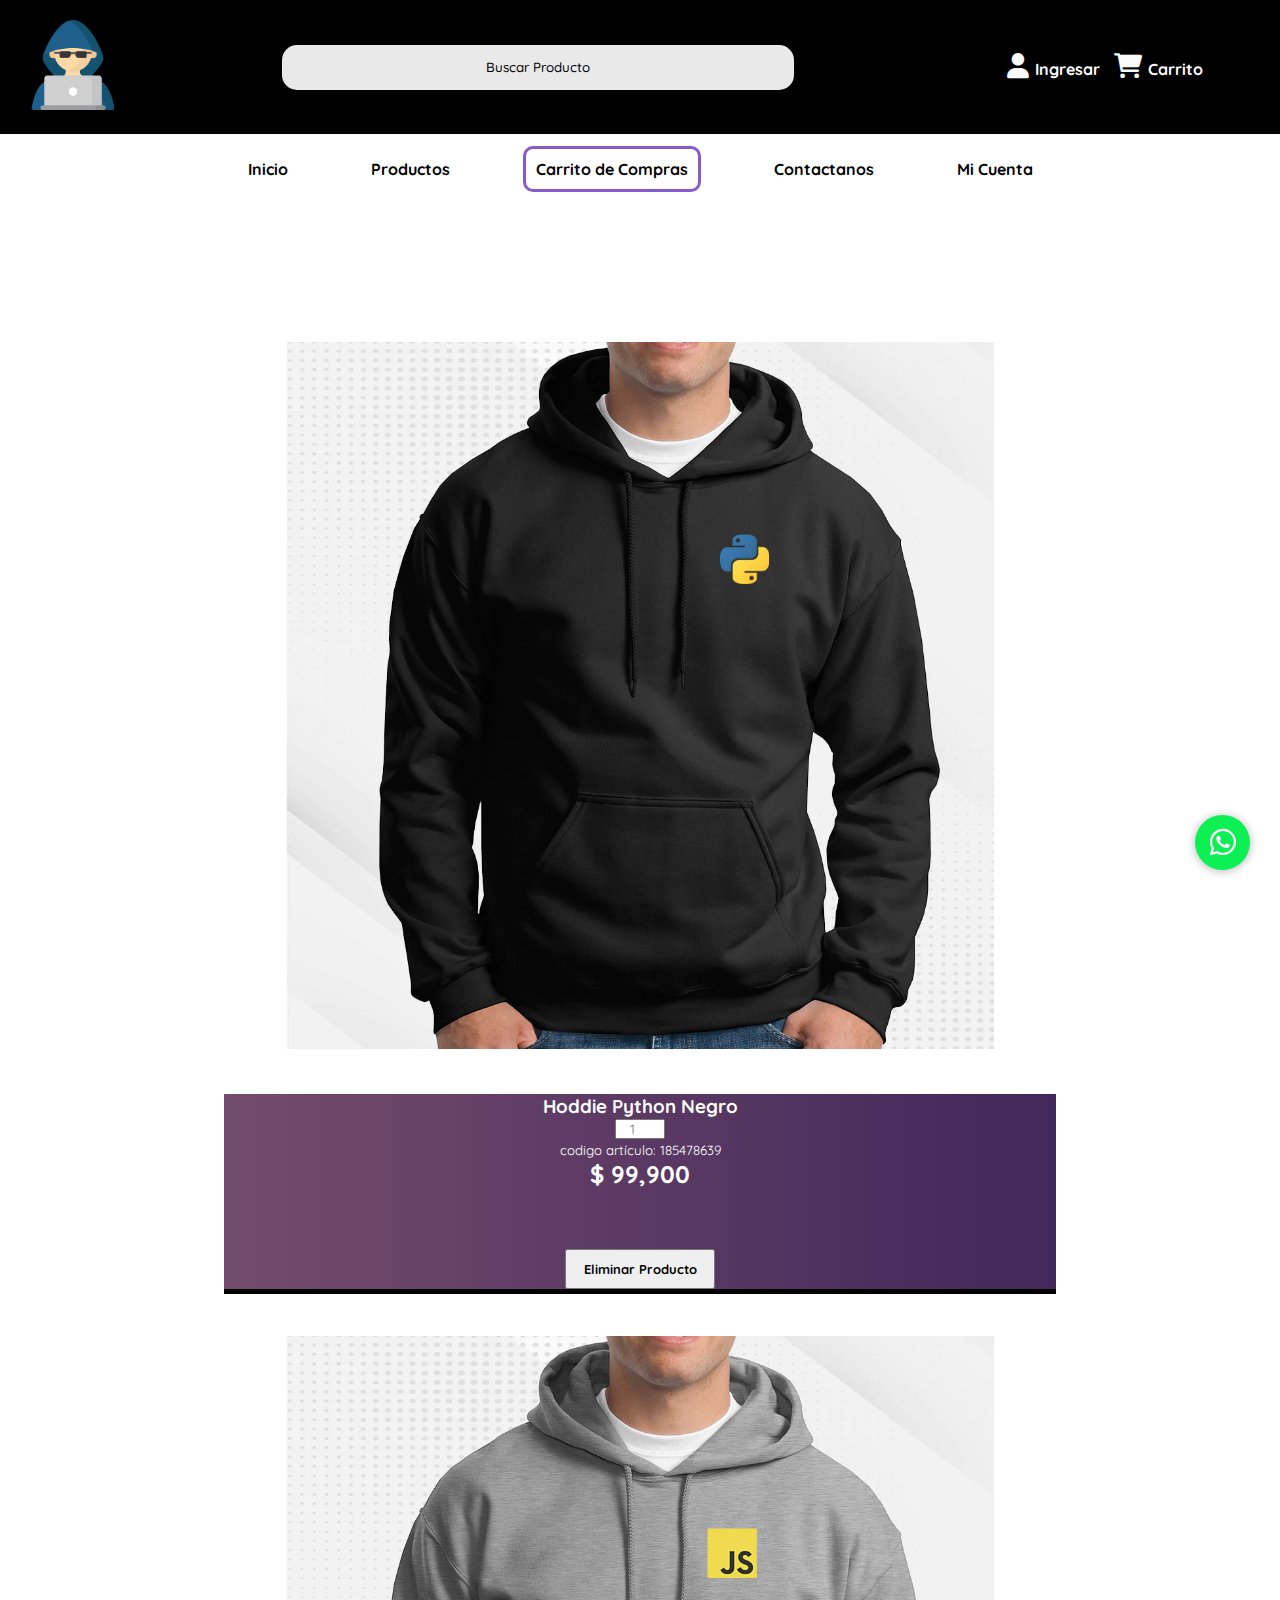
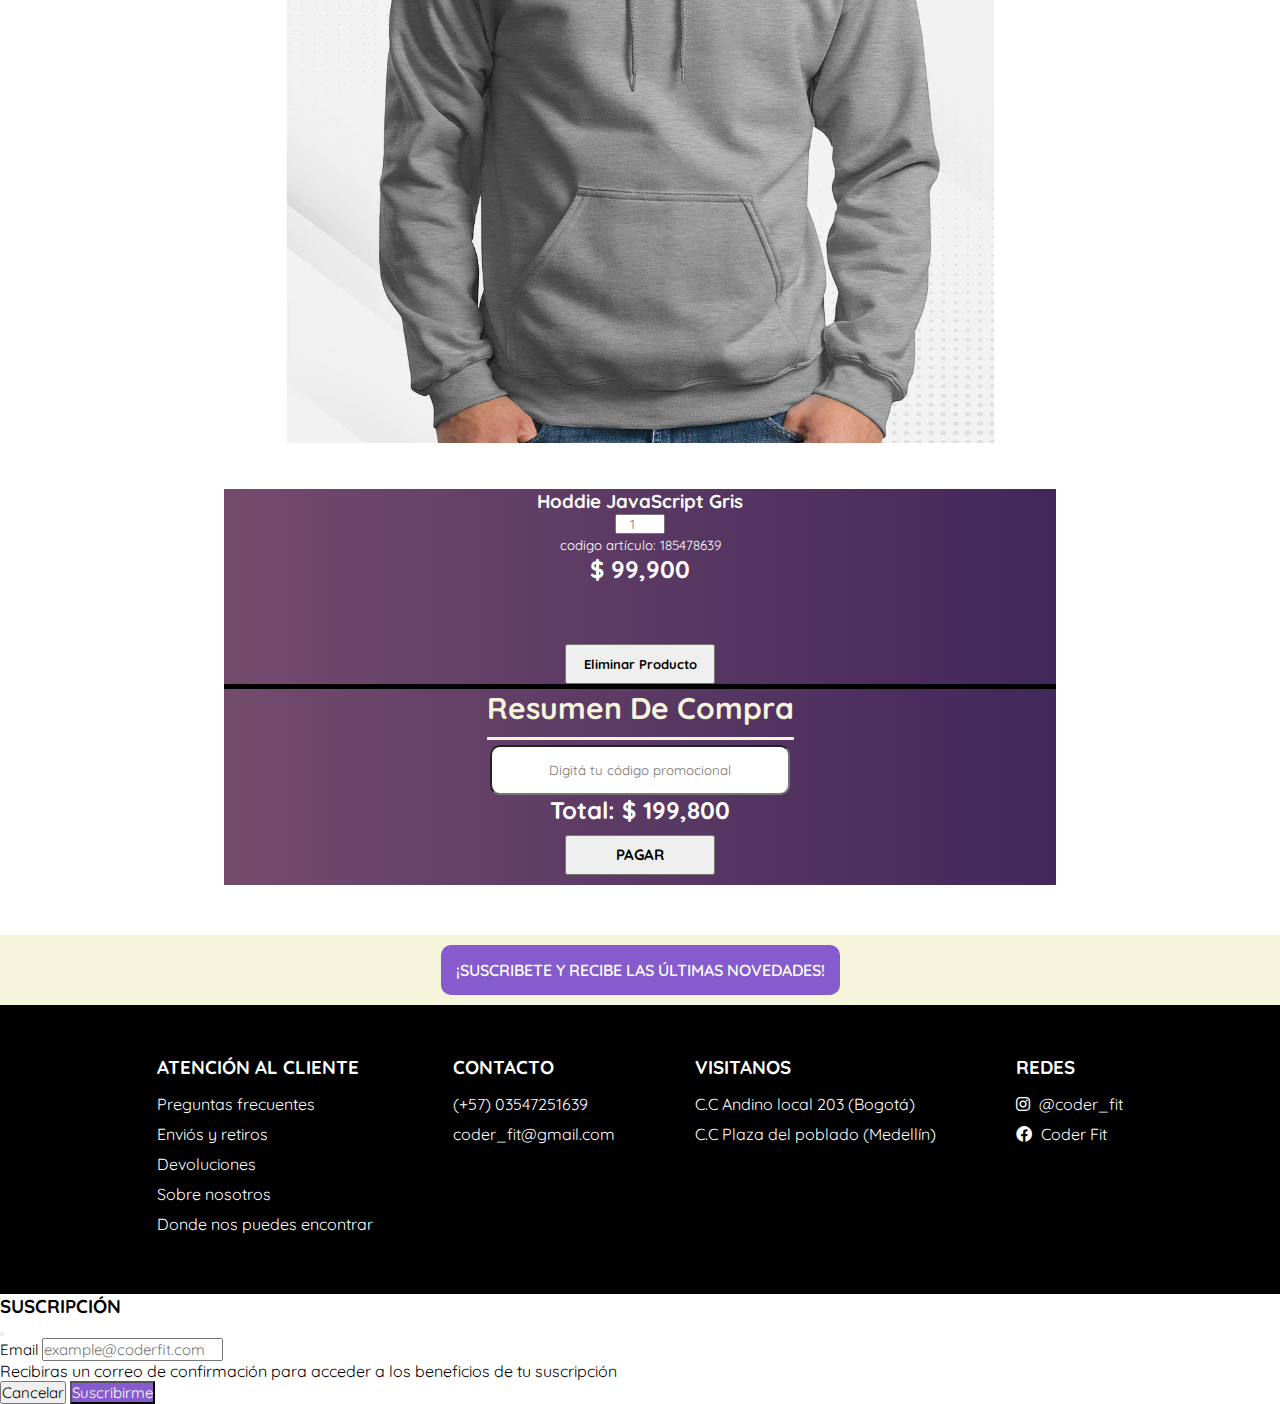
==== commit 9978a6e5: "Finalizando modals" ====
--- a/pages/carrito.html
+++ b/pages/carrito.html
@@ -124,18 +124,17 @@
                     </div>
                     
                 </section>
-
-
-
-                <!-- <div class="metodos-pago">
-                    <img src="../images/metodos-de-pago-por-payu.png" alt="metodos de pago">
-                </div> -->
+                <section class="subscription">
+                    <div>
+                        <a href="#" data-bs-toggle="modal" data-bs-target="#modalSubscription">¡SUSCRIBETE Y RECIBE LAS ÚLTIMAS NOVEDADES!</a>
+                    </div>
+                </section>
             </section>
         </main>
 
         <footer>
 
-            <section class=footer-style>
+            <section class="footer-style">
                 <div>
                     <h3>ATENCIÓN AL CLIENTE</h3>
                     <p>Preguntas frecuentes</p>
@@ -166,6 +165,43 @@
 
         </footer>
 
+    <!-- Modal -->
+    <div class="modal fade" id="modalSubscription" tabindex="-1" aria-labelledby="exampleModalLabel" aria-hidden="true">
+        <div class="modal-dialog modal-dialog-centered">
+            <div class="modal-content">
+                <div class="modal-header">
+                    <h3 class="modal-title" id="exampleModalLabel">SUSCRIPCIÓN</h3>
+                    <button type="button" class="btn-close" data-bs-dismiss="modal" aria-label="Close"></button>
+                </div>
+                <div class="modal-body">
+                    <form class="form-modal">
+                        <div class="form-row">
+                            <div class="form-group col">
+                                <div class="input-group mb-3">
+                                    <span class="input-group-text" id="basic-addon1">Email</span>
+                                    <input type="text" class="form-control" 
+                                    placeholder="example@coderfit.com"
+                                    aria-label="Username"
+                                    aria-describedby="basic-addon1">
+                                </div>
+                            </div>
+                        </div>
+                    </form>
+                    <div class="alert alert-warning" role="alert">
+                        Recibiras un correo de confirmación para acceder a los beneficios de tu suscripción
+                    </div>
+                </div>
+                <div class="modal-footer">
+                    <button type="button" class="btn btn-secondary" data-bs-dismiss="modal">
+                        Cancelar
+                    </button>
+                    <button type="button" class="btn btn-modal-subscription">Suscribirme</button>
+                </div>
+            </div>
+        </div>
+    </div>
+    <!-- /Modal -->
+
 
     <!-- JavaScript Bundle with Popper -->
     <script src="https://cdn.jsdelivr.net/npm/bootstrap@5.2.0/dist/js/bootstrap.bundle.min.js"
--- a/styles/styles.css
+++ b/styles/styles.css
@@ -1,3 +1,4 @@
+@charset "UTF-8";
 .button-contact button {
   margin-top: 3rem;
   margin-bottom: 0;
@@ -60,7 +61,7 @@
   position: fixed;
   height: auto;
   top: 0;
-  z-index: 1;
+  z-index: 2;
 }
 
 .header-container {
@@ -287,12 +288,38 @@
   margin-top: 2rem;
   margin-bottom: 2rem;
 }
+#cards_index .card:hover {
+  transform: translateY(-15px);
+  transition: all 0.5s;
+  box-shadow: 0 12px 16px rgba(0, 0, 0, 0.2);
+}
 #cards_index .badges-index {
   text-align: start;
 }
 #cards_index h3 {
   font-weight: bold;
 }
+.subscription {
+  background: #F5F5DC;
+  text-align: center;
+  justify-content: center;
+  align-items: center;
+  padding: 2.5rem;
+  margin-top: 30px;
+}
+.subscription a {
+  color: #fff;
+  padding: 1.5rem;
+  background-color: #865bce;
+  border-radius: 1rem;
+  font-weight: 600;
+}
+.subscription a:hover {
+  background-color: #6c35cc;
+  font-size: 18px;
+  transition: all 1s;
+}
+
 .encabezado-products {
   display: flex;
   flex-direction: none;
@@ -557,6 +584,37 @@
 .footer-style .fa-brands {
   height: auto;
   margin-right: 5px;
+}
+
+/* MODAL suscripción*/
+.modal-title {
+  font-weight: bold;
+}
+
+.btn-modal-subscription {
+  background-color: #865bce;
+  color: #fff;
+  font-size: 15px;
+}
+.btn-modal-subscription:hover {
+  background-color: #6c35cc;
+  color: #fff;
+}
+
+.btn-secondary {
+  font-size: 15px;
+}
+
+.form-modal span {
+  font-size: 15px;
+}
+.form-modal input {
+  font-size: 15px;
+}
+
+/* MODAL CARDS*/
+.btn-modal-subscription a {
+  color: #fff;
 }
 
 @media screen and (max-width: 768px) {
@@ -780,6 +838,50 @@
 .container-new .three {
     display: none;
   }
+  .subscription {
+    background: #F5F5DC;
+    text-align: center;
+    justify-content: center;
+    align-items: center;
+    padding-top: 1.5rem;
+    padding-bottom: 1.5rem;
+    margin-top: 10px;
+  }
+  .subscription a {
+    color: #fff;
+    padding: 1rem;
+    background-color: #865bce;
+    border-radius: 1rem;
+    font-size: 12px;
+    font-weight: 600;
+    width: 100%;
+  }
+  .subscription a:hover {
+    background-color: #6c35cc;
+    font-size: 12px;
+    transition: all 1s;
+  }
+  /* MODAL */
+  .modal-title {
+    font-weight: bold;
+  }
+  .btn-modal-subscription {
+    background-color: #865bce;
+    color: #fff;
+    font-size: 12px;
+  }
+  .btn-secondary {
+    font-size: 12px;
+  }
+  .form-modal span {
+    font-size: 12px;
+  }
+  .form-modal input {
+    font-size: 12px;
+  }
+  .modal-body .alert-warning {
+    font-size: 12px;
+  }
   /* CARRITO DE COMPRAS */
   .items-shopping {
     margin-top: 12rem;
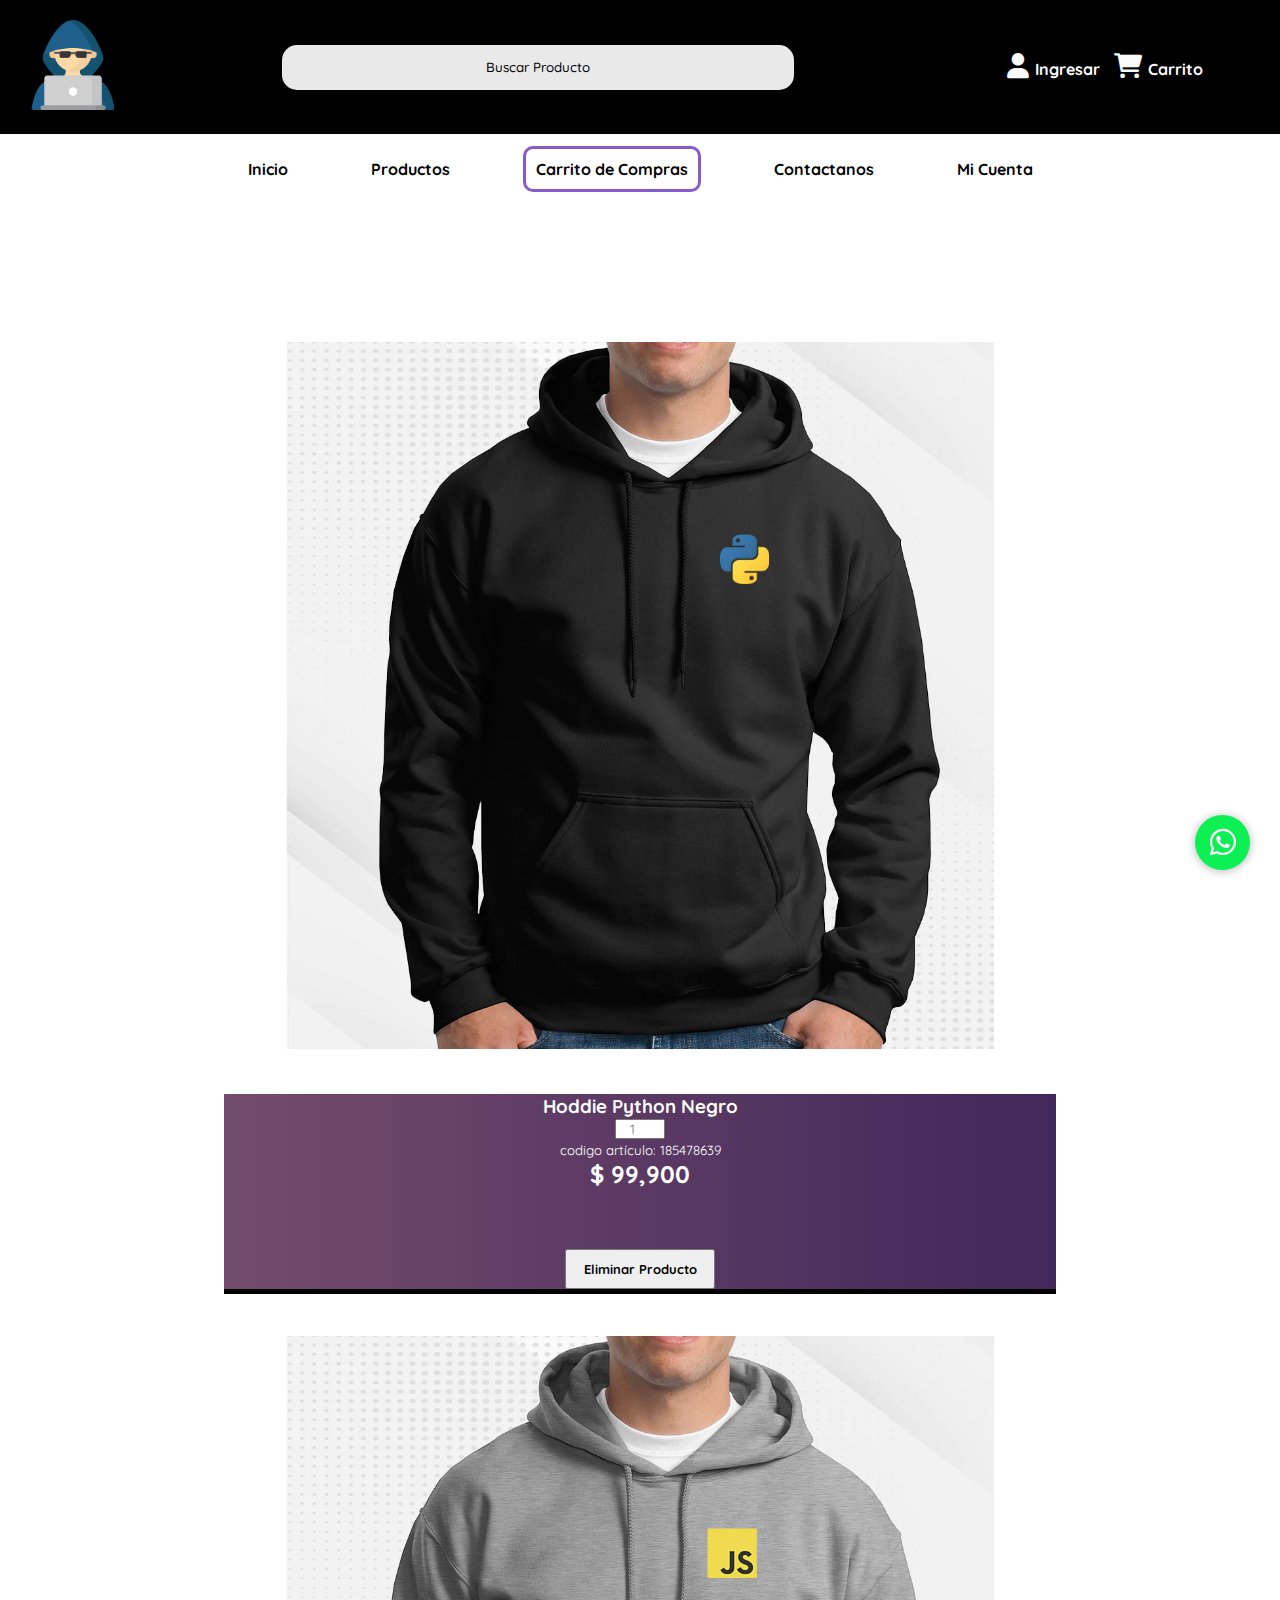
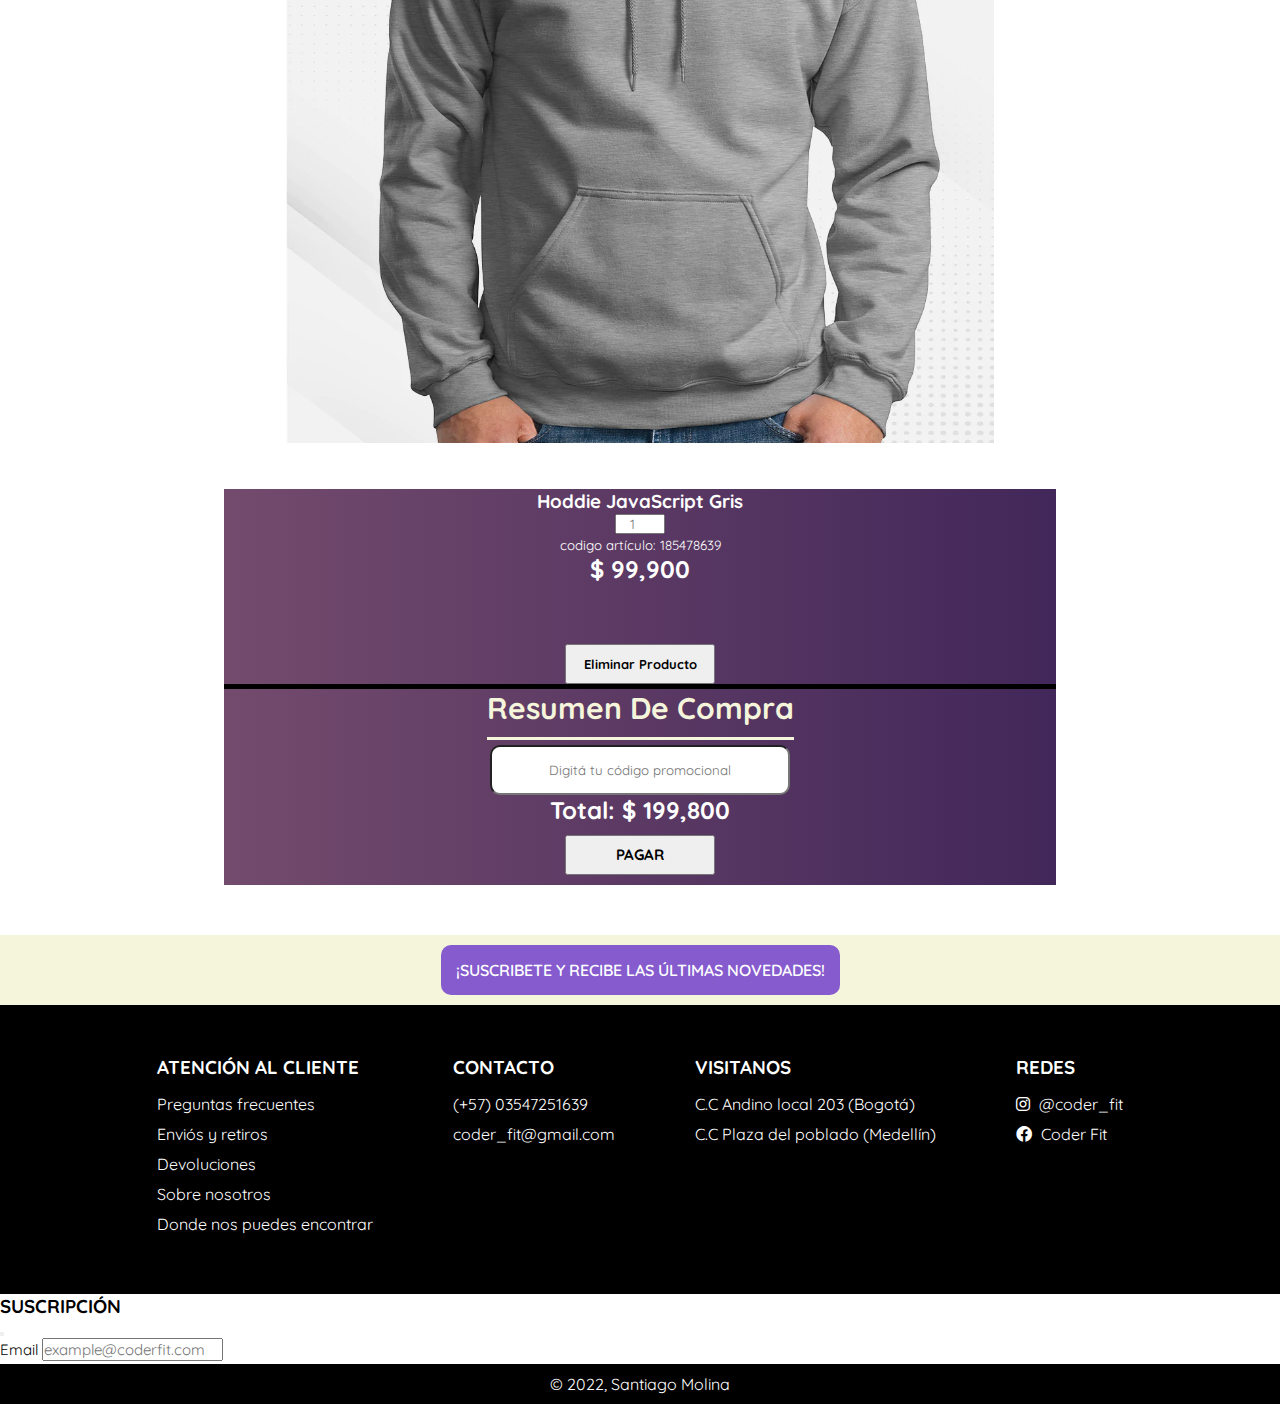
==== commit efef4184: "Estilizando footer" ====
--- a/pages/carrito.html
+++ b/pages/carrito.html
@@ -163,6 +163,9 @@
                 </div>
             </section>
 
+            <section class="footer-autor">
+                <p>© 2022, Santiago Molina</p>
+            </section>
         </footer>
 
     <!-- Modal -->
--- a/styles/styles.css
+++ b/styles/styles.css
@@ -444,7 +444,7 @@
 
 .main-form {
   background-color: #F5F5DC;
-  margin: 25rem 15rem 10rem 15rem;
+  margin: 25rem 15rem 5rem 15rem;
   text-align: center;
   align-items: center;
   justify-content: center;
@@ -484,11 +484,12 @@
   background-color: #F5F5DC;
   border: 0.3rem solid #865bce;
   color: #000;
+  transition: all 0.5s;
 }
 
 .main-form_account {
   background-color: #F5F5DC;
-  margin: 25rem auto 10rem auto;
+  margin: 25rem auto 5rem auto;
   width: 60%;
   text-align: center;
   align-items: center;
@@ -518,6 +519,7 @@
   background-color: #865bce;
   color: #fff;
   border: #000;
+  transition: all 0.5s;
 }
 .button-create a {
   color: #000;
@@ -584,6 +586,18 @@
 .footer-style .fa-brands {
   height: auto;
   margin-right: 5px;
+}
+
+.footer-autor {
+  position: absolute;
+  width: 100%;
+  background-color: #000;
+  bottom: 0;
+}
+.footer-autor p {
+  text-align: center;
+  color: #fff;
+  padding: 1rem;
 }
 
 /* MODAL suscripción*/
@@ -821,6 +835,18 @@
     font-size: 13px;
     gap: 3rem;
   }
+  .footer-autor {
+    position: absolute;
+    width: 100%;
+    background-color: #000;
+    bottom: 0;
+  }
+  .footer-autor p {
+    font-size: 13px;
+    text-align: center;
+    color: #fff;
+    padding: 1rem;
+  }
 }
 @media screen and (max-width: 576px) {
   /* MENU MOBILE */
@@ -892,7 +918,7 @@
   }
   /* FORMULARIO */
   .main-form {
-    margin: 16rem auto 5rem auto;
+    margin: 14rem auto 5rem auto;
     border-radius: 1rem;
     width: 85%;
     font-size: 12px;
@@ -939,7 +965,7 @@
     border-radius: 1rem;
   }
   .main-form_account {
-    margin: 20rem auto 10rem auto;
+    margin: 15rem auto 5rem auto;
     width: 85%;
     padding-left: 1rem;
     padding-right: 1rem;
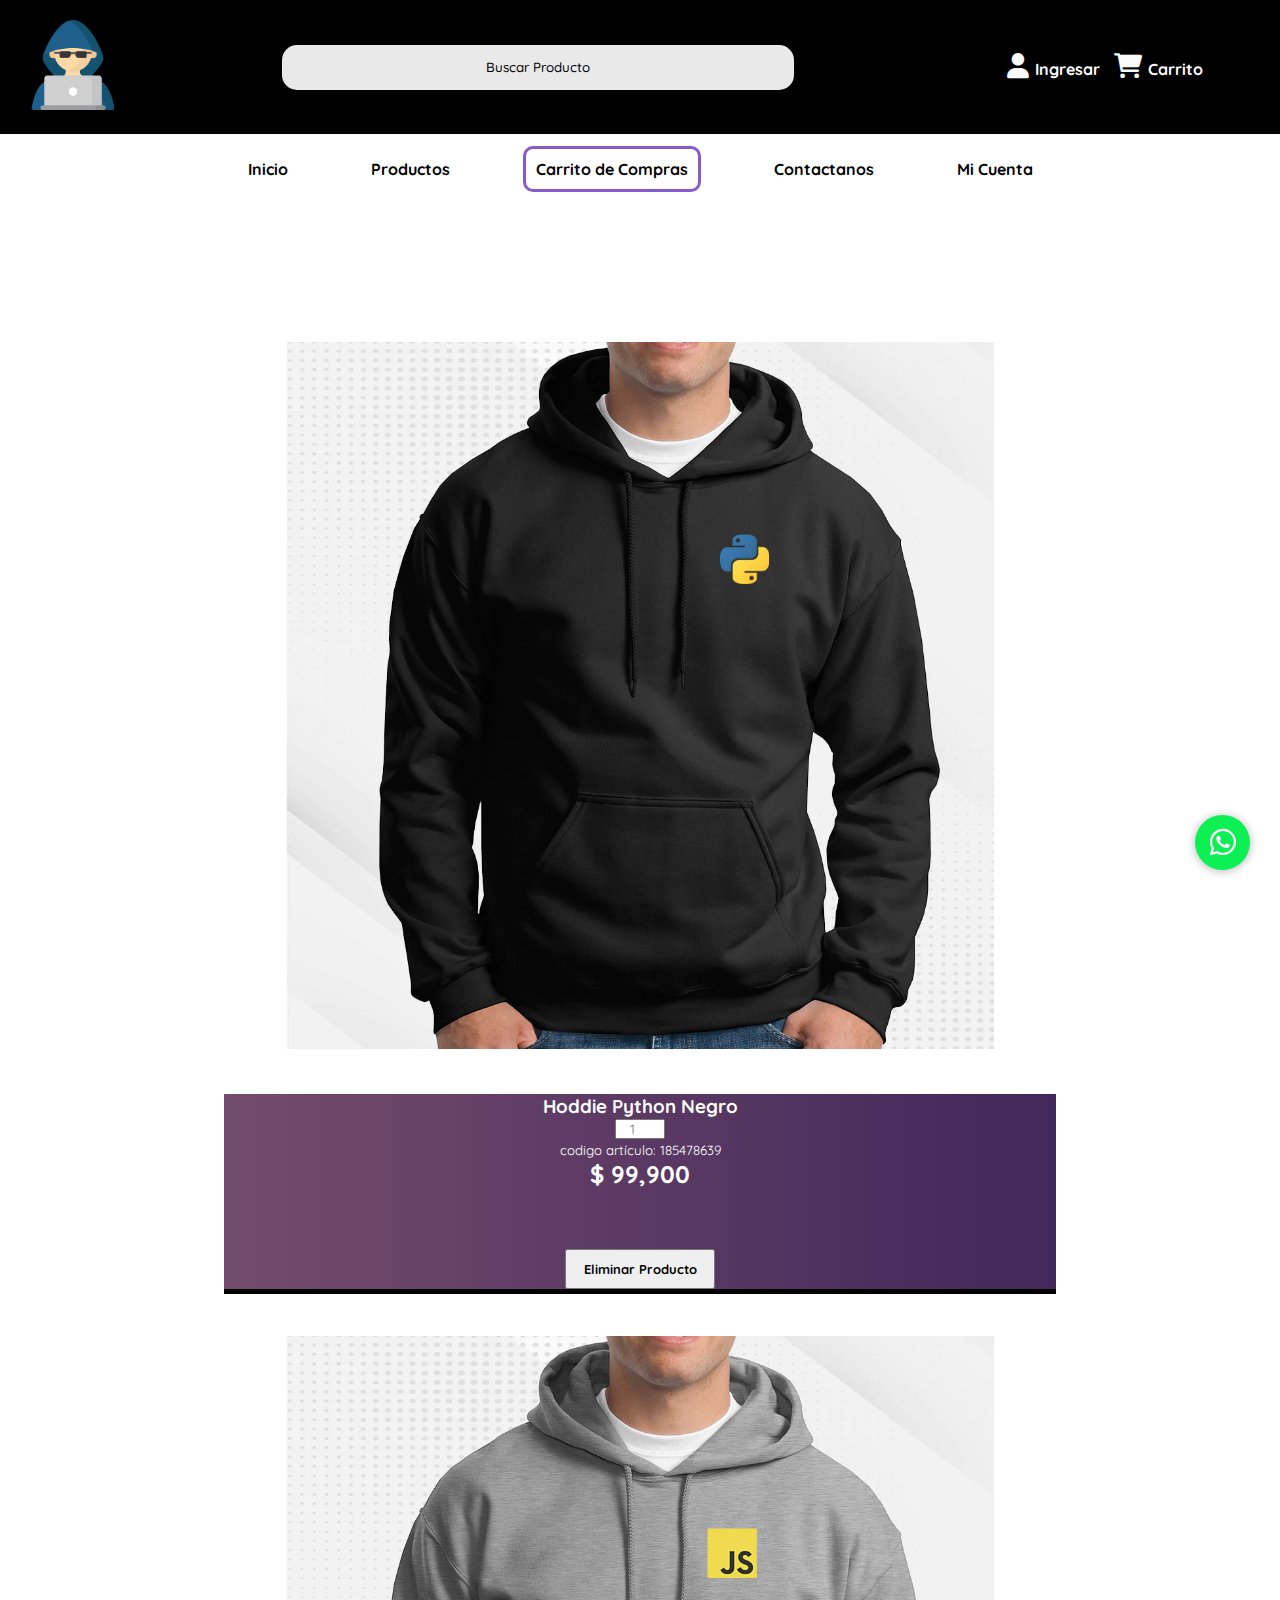
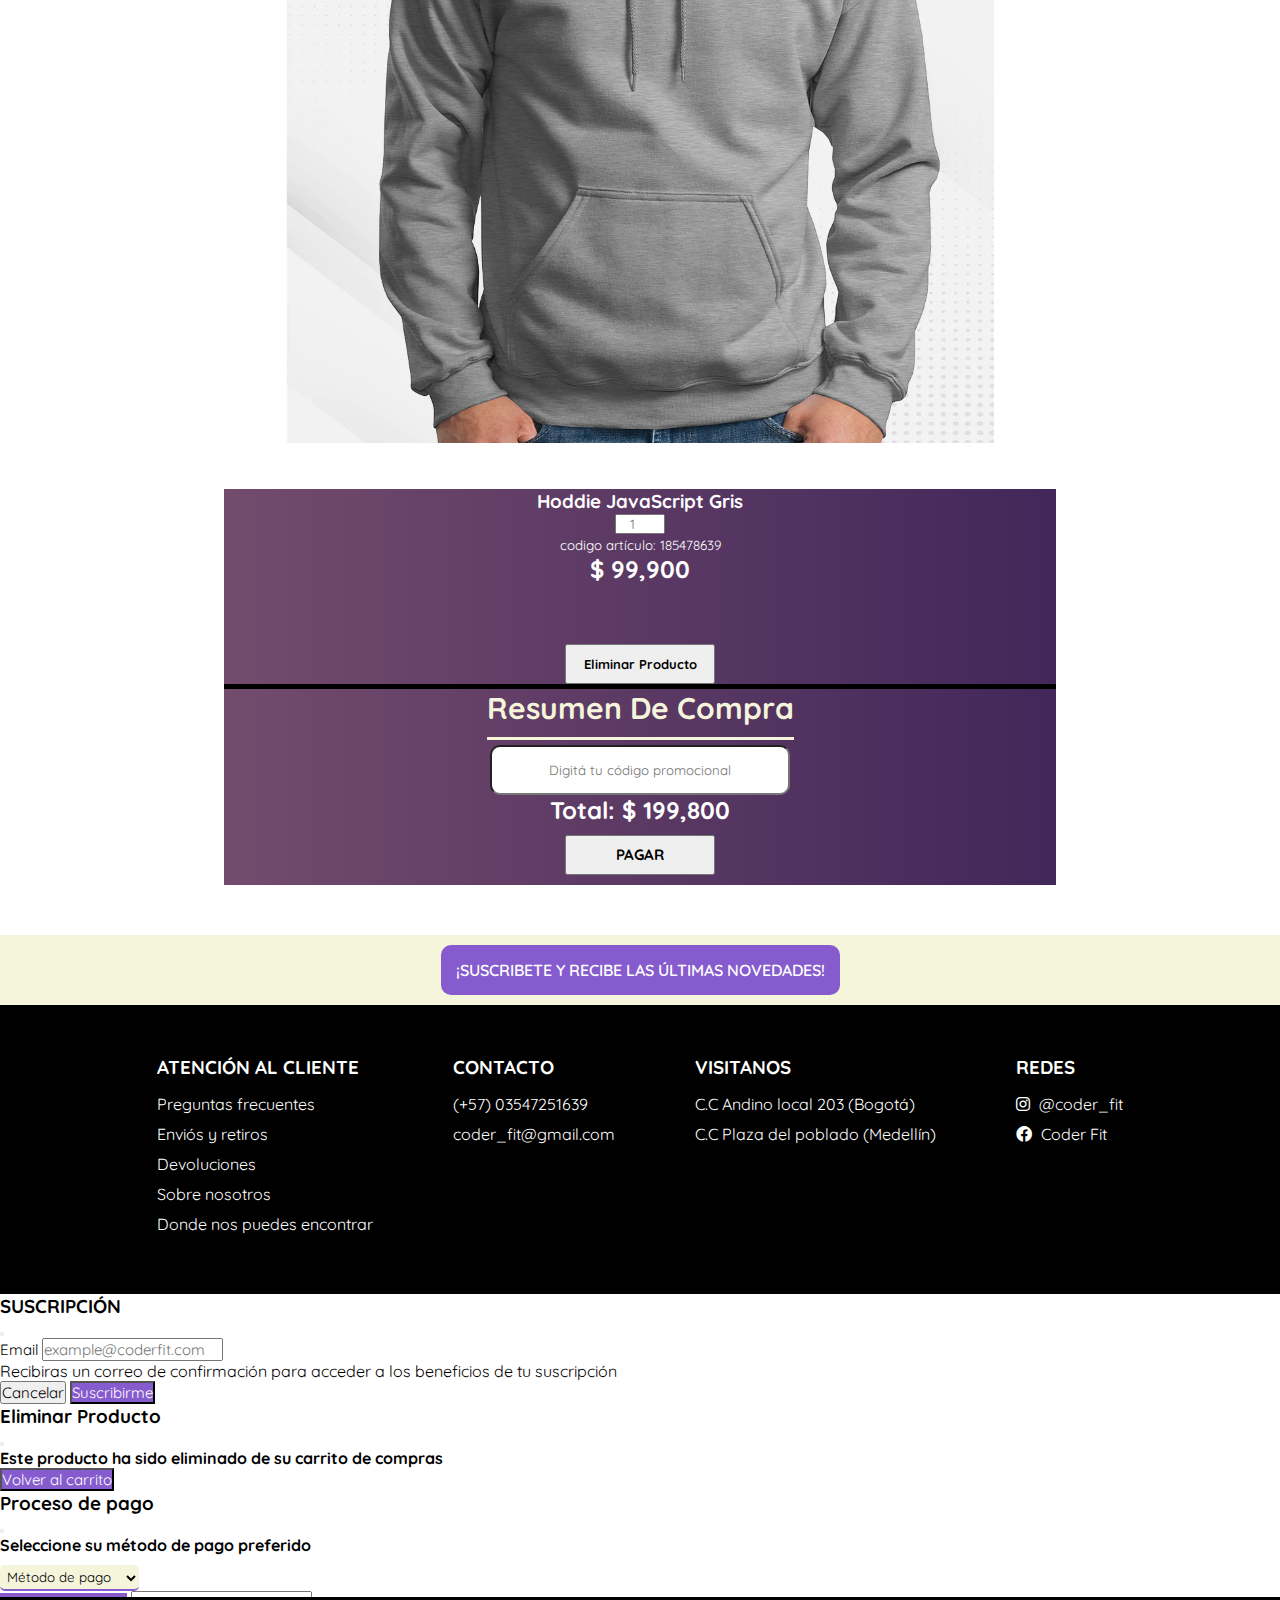
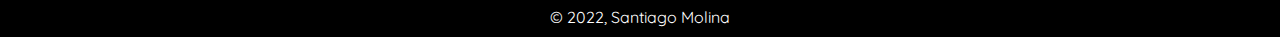
==== commit 3b100f82: "Modals finales" ====
--- a/pages/carrito.html
+++ b/pages/carrito.html
@@ -5,8 +5,10 @@
     <meta charset="UTF-8">
     <meta http-equiv="X-UA-Compatible" content="IE=edge">
     <meta name="viewport" content="width=device-width, initial-scale=1.0">
-    <meta name="keywords" content="ROPA, ESTILO, PROGRAMACIÓN, DISEÑO, CAMISETA, HODDIE, GORRA, PYTHON, JAVASCRIPT, ANGULAR, REACT, FLUTTER, DOCKER, JAVA, ANDROID">
-    <meta name="description" content="Encuentra ropa con diseños unicos y agradables para amantes del desarrollo de software. ¡enviamos a todo el mundo!">
+    <meta name="keywords"
+        content="ROPA, ESTILO, PROGRAMACIÓN, DISEÑO, CAMISETA, HODDIE, GORRA, PYTHON, JAVASCRIPT, ANGULAR, REACT, FLUTTER, DOCKER, JAVA, ANDROID">
+    <meta name="description"
+        content="Encuentra ropa con diseños unicos y agradables para amantes del desarrollo de software. ¡enviamos a todo el mundo!">
     <link rel="shortcut icon" href="../images/logo/logo3.png" type="img">
     <link rel="preconnect" href="https://fonts.googleapis.com">
     <link rel="preconnect" href="https://fonts.gstatic.com" crossorigin>
@@ -22,151 +24,155 @@
 
 <body>
 
-        <header>
-            <div class="header-container">
-                <a href="../index.html" class="header-logo">
-                    <img src="../images/logo/logo3.png" alt="logo">
-                </a>
-
-                <div class="container-input">
-                    <input type="text" placeholder="Buscar Producto">
-                </div>
-
-
-                <div class="icons-header">
-                    <span href="./cuenta.html" class="fa-solid fa-user">
-                        <a class="header-icon__user" href="./cuenta.html">Ingresar</a>
-                    </span>
-                    <span class="fa-solid fa-cart-shopping">
-                        <a href="./carrito.html" class="header-icon-shopping">Carrito</a>
-                    </span>
-                </div>
-
-                <div class="menu-mobile">
-                    <input type="checkbox" id="check">
-                    <label for="check" class="checkbtn">
-                        <i class="fa-solid fa-bars"></i>
-                    </label>
-
-                    <ul class="list-mobile">
-                        <li><a href="../index.html">Inicio</a></li>
-                        <li><a href="./productos.html">Productos</a></li>
-                        <li class="mobile-carrito"><a href="./carrito.html">Carrito</a></li>
-                        <li><a href="./contactanos.html">Contactanos</a></li>
-                        <li><a href="./cuenta.html">Mi cuenta</a></li>
-                    </ul>
-                </div>
-
-            </div>
-
-            <nav class="header-nav">
-                <ul class="nav-list">
-                    <li><a href="../index.html"> Inicio </a></li>
-                    <li><a href="./productos.html"> Productos </a></li>
-                    <li class="nav-carrito"><a href="./carrito.html"> Carrito de Compras </a></li>
-                    <li><a href="./contactanos.html"> Contactanos </a></li>
-                    <li><a href="./cuenta.html"> Mi Cuenta </a></li>
+    <header>
+        <div class="header-container">
+            <a href="../index.html" class="header-logo">
+                <img src="../images/logo/logo3.png" alt="logo">
+            </a>
+
+            <div class="container-input">
+                <input type="text" placeholder="Buscar Producto">
+            </div>
+
+
+            <div class="icons-header">
+                <span href="./cuenta.html" class="fa-solid fa-user">
+                    <a class="header-icon__user" href="./cuenta.html">Ingresar</a>
+                </span>
+                <span class="fa-solid fa-cart-shopping">
+                    <a href="./carrito.html" class="header-icon-shopping">Carrito</a>
+                </span>
+            </div>
+
+            <div class="menu-mobile">
+                <input type="checkbox" id="check">
+                <label for="check" class="checkbtn">
+                    <i class="fa-solid fa-bars"></i>
+                </label>
+
+                <ul class="list-mobile">
+                    <li><a href="../index.html">Inicio</a></li>
+                    <li><a href="./productos.html">Productos</a></li>
+                    <li class="mobile-carrito"><a href="./carrito.html">Carrito</a></li>
+                    <li><a href="./contactanos.html">Contactanos</a></li>
+                    <li><a href="./cuenta.html">Mi cuenta</a></li>
                 </ul>
-            </nav>
-        </header>
-
-        <main>
-            <section class="container-main">
-
+            </div>
+
+        </div>
+
+        <nav class="header-nav">
+            <ul class="nav-list">
+                <li><a href="../index.html"> Inicio </a></li>
+                <li><a href="./productos.html"> Productos </a></li>
+                <li class="nav-carrito"><a href="./carrito.html"> Carrito de Compras </a></li>
+                <li><a href="./contactanos.html"> Contactanos </a></li>
+                <li><a href="./cuenta.html"> Mi Cuenta </a></li>
+            </ul>
+        </nav>
+    </header>
+
+    <main>
+        <section class="container-main">
+
+            <div>
+                <a href="https://api.whatsapp.com/send?phone=987654321" class="btn-wsp" target="_blank"> <i
+                        class="fa-brands fa-whatsapp"></i> </a>
+            </div>
+
+            <section class="items-shopping">
+                <div class="card mb-3 border-0 cards-horizontal">
+                    <div class="row g-0 pb-4">
+                        <div class="col-md-4">
+                            <img src="../images/hoddies/MockUp_Hoodie_Python_1024x1024@2x.webp" class="img-fluid "
+                                alt="Hoddie Python Negro">
+                        </div>
+                        <div class="col-md-8 text-cards">
+                            <div class="card-body text-star align-center body-shopping">
+                                <h3 class="card-title">Hoddie Python Negro</h3>
+                                <span><input class="mt-4" type="number" placeholder="1"></span>
+                                <p class="card-text mt-4"><small>codigo artículo: 185478639</small></p>
+                                <h2>$ 99,900</h2>
+                                <button class="btn btn-danger" data-bs-toggle="modal" data-bs-target="#modalDelete">Eliminar Producto</button>
+                            </div>
+                        </div>
+                    </div>
+                    <div class="row g-0 pt-4 pb-4 item-shopping_others">
+                        <div class="col-md-4">
+                            <img src="../images/hoddies/Hoodie_JavaScript_Gris_1024x1024@2x.webp" class="img-fluid "
+                                alt="Hoddie JavaScript Gris">
+                        </div>
+                        <div class="col-md-8 text-cards">
+                            <div class="card-body text-star align-center body-shopping">
+                                <h3 class="card-title">Hoddie JavaScript Gris</h3>
+                                <span><input class="mt-4" type="number" placeholder="1"></span>
+                                <p class="card-text mt-4"><small>codigo artículo: 185478639</small></p>
+                                <h2>$ 99,900</h2>
+
+                                <button class="btn btn-danger" data-bs-toggle="modal" data-bs-target="#modalDelete">Eliminar Producto</button>
+                            </div>
+                        </div>
+                    </div>
+                    <div class="row g-0 pt-4 pb-4 item-shopping_others">
+
+                        <div class="col-md-12 text-cards">
+                            <div class="card-body text-star align-center">
+                                <h3 class="card-title mt-4 h3-total">Resumen De Compra</h3>
+
+                                <input class="mt-4 input-total" type="text" placeholder="Digitá tu código promocional">
+                                <h2 class="mt-4">Total: $ 199,800</h2>
+                                <button class="btn btn-success button-total" data-bs-toggle="modal"
+                                    data-bs-target="#modalPago">PAGAR</button>
+                            </div>
+                        </div>
+                    </div>
+                </div>
+
+            </section>
+            <section class="subscription">
                 <div>
-                    <a href="https://api.whatsapp.com/send?phone=987654321" class="btn-wsp" target="_blank"> <i
-                            class="fa-brands fa-whatsapp"></i> </a>
-                </div>
-
-                <section class="items-shopping">
-                    <div class="card mb-3 border-0 cards-horizontal">
-                        <div class="row g-0 pb-4">
-                            <div class="col-md-4">
-                                <img src="../images/hoddies/MockUp_Hoodie_Python_1024x1024@2x.webp" class="img-fluid " alt="Hoddie Python Negro">
-                            </div>
-                            <div class="col-md-8 text-cards">
-                                <div class="card-body text-star align-center body-shopping">
-                                    <h3 class="card-title">Hoddie Python Negro</h3>
-                                    <span><input class="mt-4" type="number" placeholder="1"></span>
-                                    <p class="card-text mt-4"><small>codigo artículo: 185478639</small></p>
-                                    <h2>$ 99,900</h2>
-                                    <button class="btn btn-danger">Eliminar Producto</button>
-                                </div>
-                            </div>
-                        </div>
-                        <div class="row g-0 pt-4 pb-4 item-shopping_others">
-                            <div class="col-md-4">
-                                <img src="../images/hoddies/Hoodie_JavaScript_Gris_1024x1024@2x.webp" class="img-fluid " alt="Hoddie JavaScript Gris">
-                            </div>
-                            <div class="col-md-8 text-cards">
-                                <div class="card-body text-star align-center body-shopping">
-                                    <h3 class="card-title">Hoddie JavaScript Gris</h3>
-                                    <span><input class="mt-4" type="number" placeholder="1"></span>
-                                    <p class="card-text mt-4"><small>codigo artículo: 185478639</small></p>
-                                    <h2>$ 99,900</h2>
-                                    
-                                    <button class="btn btn-danger">Eliminar Producto</button>
-                                </div>
-                            </div>
-                        </div>
-                        <div class="row g-0 pt-4 pb-4 item-shopping_others">
-                            
-                            <div class="col-md-12 text-cards">
-                                <div class="card-body text-star align-center">
-                                    <h3 class="card-title mt-4 h3-total">Resumen De Compra</h3>
-                                    
-                                    <input class="mt-4 input-total" type="text" placeholder="Digitá tu código promocional">
-                                    <h2 class="mt-4">Total: $ 199,800</h2> 
-                                    <button class="btn btn-success button-total">PAGAR</button>
-                                </div>
-                            </div>
-                        </div>
-                    </div>
-                    
-                </section>
-                <section class="subscription">
-                    <div>
-                        <a href="#" data-bs-toggle="modal" data-bs-target="#modalSubscription">¡SUSCRIBETE Y RECIBE LAS ÚLTIMAS NOVEDADES!</a>
-                    </div>
-                </section>
+                    <a href="#" data-bs-toggle="modal" data-bs-target="#modalSubscription">¡SUSCRIBETE Y RECIBE LAS
+                        ÚLTIMAS NOVEDADES!</a>
+                </div>
             </section>
-        </main>
-
-        <footer>
-
-            <section class="footer-style">
-                <div>
-                    <h3>ATENCIÓN AL CLIENTE</h3>
-                    <p>Preguntas frecuentes</p>
-                    <p>Enviós y retiros</p>
-                    <p>Devoluciones</p>
-                    <p>Sobre nosotros</p>
-                    <p>Donde nos puedes encontrar</p>
-                </div>
-
-                <div>
-                    <h3>CONTACTO</h3>
-                    <p>(+57) 03547251639</p>
-                    <p>coder_fit@gmail.com</p>
-                </div>
-
-                <div>
-                    <h3>VISITANOS</h3>
-                    <p>C.C Andino local 203 (Bogotá)</p>
-                    <p>C.C Plaza del poblado (Medellín)</p>
-                </div>
-
-                <div>
-                    <h3>REDES</h3>
-                    <p><i class="fa-brands fa-instagram"></i> @coder_fit</p>
-                    <p><i class="fa-brands fa-facebook"></i> Coder Fit</p>
-                </div>
-            </section>
-
-            <section class="footer-autor">
-                <p>© 2022, Santiago Molina</p>
-            </section>
-        </footer>
+        </section>
+    </main>
+
+    <footer>
+
+        <section class="footer-style">
+            <div>
+                <h3>ATENCIÓN AL CLIENTE</h3>
+                <p>Preguntas frecuentes</p>
+                <p>Enviós y retiros</p>
+                <p>Devoluciones</p>
+                <p>Sobre nosotros</p>
+                <p>Donde nos puedes encontrar</p>
+            </div>
+
+            <div>
+                <h3>CONTACTO</h3>
+                <p>(+57) 03547251639</p>
+                <p>coder_fit@gmail.com</p>
+            </div>
+
+            <div>
+                <h3>VISITANOS</h3>
+                <p>C.C Andino local 203 (Bogotá)</p>
+                <p>C.C Plaza del poblado (Medellín)</p>
+            </div>
+
+            <div>
+                <h3>REDES</h3>
+                <p><i class="fa-brands fa-instagram"></i> @coder_fit</p>
+                <p><i class="fa-brands fa-facebook"></i> Coder Fit</p>
+            </div>
+        </section>
+
+        <section class="footer-autor">
+            <p>© 2022, Santiago Molina</p>
+        </section>
+    </footer>
 
     <!-- Modal -->
     <div class="modal fade" id="modalSubscription" tabindex="-1" aria-labelledby="exampleModalLabel" aria-hidden="true">
@@ -182,10 +188,8 @@
                             <div class="form-group col">
                                 <div class="input-group mb-3">
                                     <span class="input-group-text" id="basic-addon1">Email</span>
-                                    <input type="text" class="form-control" 
-                                    placeholder="example@coderfit.com"
-                                    aria-label="Username"
-                                    aria-describedby="basic-addon1">
+                                    <input type="text" class="form-control" placeholder="example@coderfit.com"
+                                        aria-label="Username" aria-describedby="basic-addon1">
                                 </div>
                             </div>
                         </div>
@@ -204,6 +208,62 @@
         </div>
     </div>
     <!-- /Modal -->
+
+    <!-- Modal Eliminar -->
+    <div class="modal fade" id="modalDelete" tabindex="-1" aria-labelledby="exampleModalLabel" aria-hidden="true">
+        <div class="modal-dialog modal-dialog-centered">
+            <div class="modal-content">
+                <div class="modal-header">
+                    <h3 class="modal-title" id="exampleModalLabel">Eliminar Producto</h3>
+                    <button type="button" class="btn-close" data-bs-dismiss="modal" aria-label="Close"></button>
+                </div>
+                <div class="modal-body">
+                    <h4>Este producto ha sido eliminado de su carrito de compras</h4>
+                </div>
+                <div class="modal-footer">
+                    <button type="button" class="btn btn-modal-subscription"> <a href="./carrito.html">Volver al carrito</a></button>
+                </div>
+            </div>
+        </div>
+    </div>
+    <!-- /Modal Eliminar -->
+
+    <!-- Modal Pago -->
+    <div class="modal fade" id="modalPago" tabindex="-1" aria-labelledby="exampleModalLabel" aria-hidden="true">
+        <div class="modal-dialog modal-dialog-centered">
+            <div class="modal-content">
+                <div class="modal-header">
+                    <h3 class="modal-title" id="exampleModalLabel">Proceso de pago</h3>
+                    <button type="button" class="btn-close" data-bs-dismiss="modal" aria-label="Close"></button>
+                </div>
+                <div class="modal-body">
+                    <h4>Seleccione su método de pago preferido</h4>
+                    <select name="Ordenar por" id="Seleccionar">
+                        <option value="text">Método de pago</option>
+                        <option value="text">PSE</option>
+                        <option value="text">Tarjeta de credito</option>
+                        <option value="text">Paypal</option>
+                    </select>
+                    <form class="form-modal mt-4">
+                        <div class="form-row">
+                            <div class="form-group col">
+                                <div class="input-group mb-3">
+                                    <span class="input-group-text form-pay" id="basic-addon1">Dirección de envío</span>
+                                    <input type="text" class="form-control"
+                                        aria-label="Username" aria-describedby="basic-addon1">
+                                </div>
+                            </div>
+                        </div>
+                    </form>
+                </div>
+                <div class="modal-footer">
+                    <button type="button" class="btn btn-secondary" data-bs-dismiss="modal">Volver al carrito</button>
+                    <button type="button" class="btn btn-modal-subscription"> <a href="./carrito.html">Pagar</a></button>
+                </div>
+            </div>
+        </div>
+    </div>
+    <!-- /Modal Pago -->
 
 
     <!-- JavaScript Bundle with Popper -->
--- a/styles/styles.css
+++ b/styles/styles.css
@@ -305,7 +305,7 @@
   justify-content: center;
   align-items: center;
   padding: 2.5rem;
-  margin-top: 30px;
+  margin-top: 45px;
 }
 .subscription a {
   color: #fff;
@@ -442,6 +442,24 @@
   border-top: 0.5rem solid #000;
 }
 
+/* Modal pago */
+
+.modal-body select {
+  border-radius: 0.5rem;
+  border: none;
+  border-bottom: 0.2rem solid #865bce;
+  padding: 0.3rem;
+  background-color: #F5F5DC;
+  margin-top: 1rem;
+}
+
+.form-pay {
+  background-color: #865bce;
+  color: #fff;
+}
+
+/* Modal pago */
+
 .main-form {
   background-color: #F5F5DC;
   margin: 25rem 15rem 5rem 15rem;
@@ -485,6 +503,36 @@
   border: 0.3rem solid #865bce;
   color: #000;
   transition: all 0.5s;
+}
+
+/* Modal Contact */
+.modal-footer a {
+  color: #fff;
+}
+/* Modal Contact */
+
+/* Modal Account */
+.account-modal {
+  text-align: center;
+}
+
+.modal-body img {
+  width: 150px;
+}
+/* Modal Account */
+
+.ubication {
+  position: relative;
+  overflow: hidden;
+  width: 100%;
+}
+.ubication iframe {
+  top: 0;
+  left: 0;
+  bottom: 0;
+  right: 0;
+  width: 100%;
+  height: 100%;
 }
 
 .main-form_account {
@@ -871,7 +919,7 @@
     align-items: center;
     padding-top: 1.5rem;
     padding-bottom: 1.5rem;
-    margin-top: 10px;
+    margin-top: 2.5rem;
   }
   .subscription a {
     color: #fff;
@@ -916,9 +964,18 @@
   .items-shopping .cards-horizontal {
     width: 100%;
   }
+
+  /* Modal pago */
+
+.modal-body option {
+  font-size: 10px;
+}
+
+/* Modal pago */
+
   /* FORMULARIO */
   .main-form {
-    margin: 14rem auto 5rem auto;
+    margin: 14rem auto 3rem auto;
     border-radius: 1rem;
     width: 85%;
     font-size: 12px;
